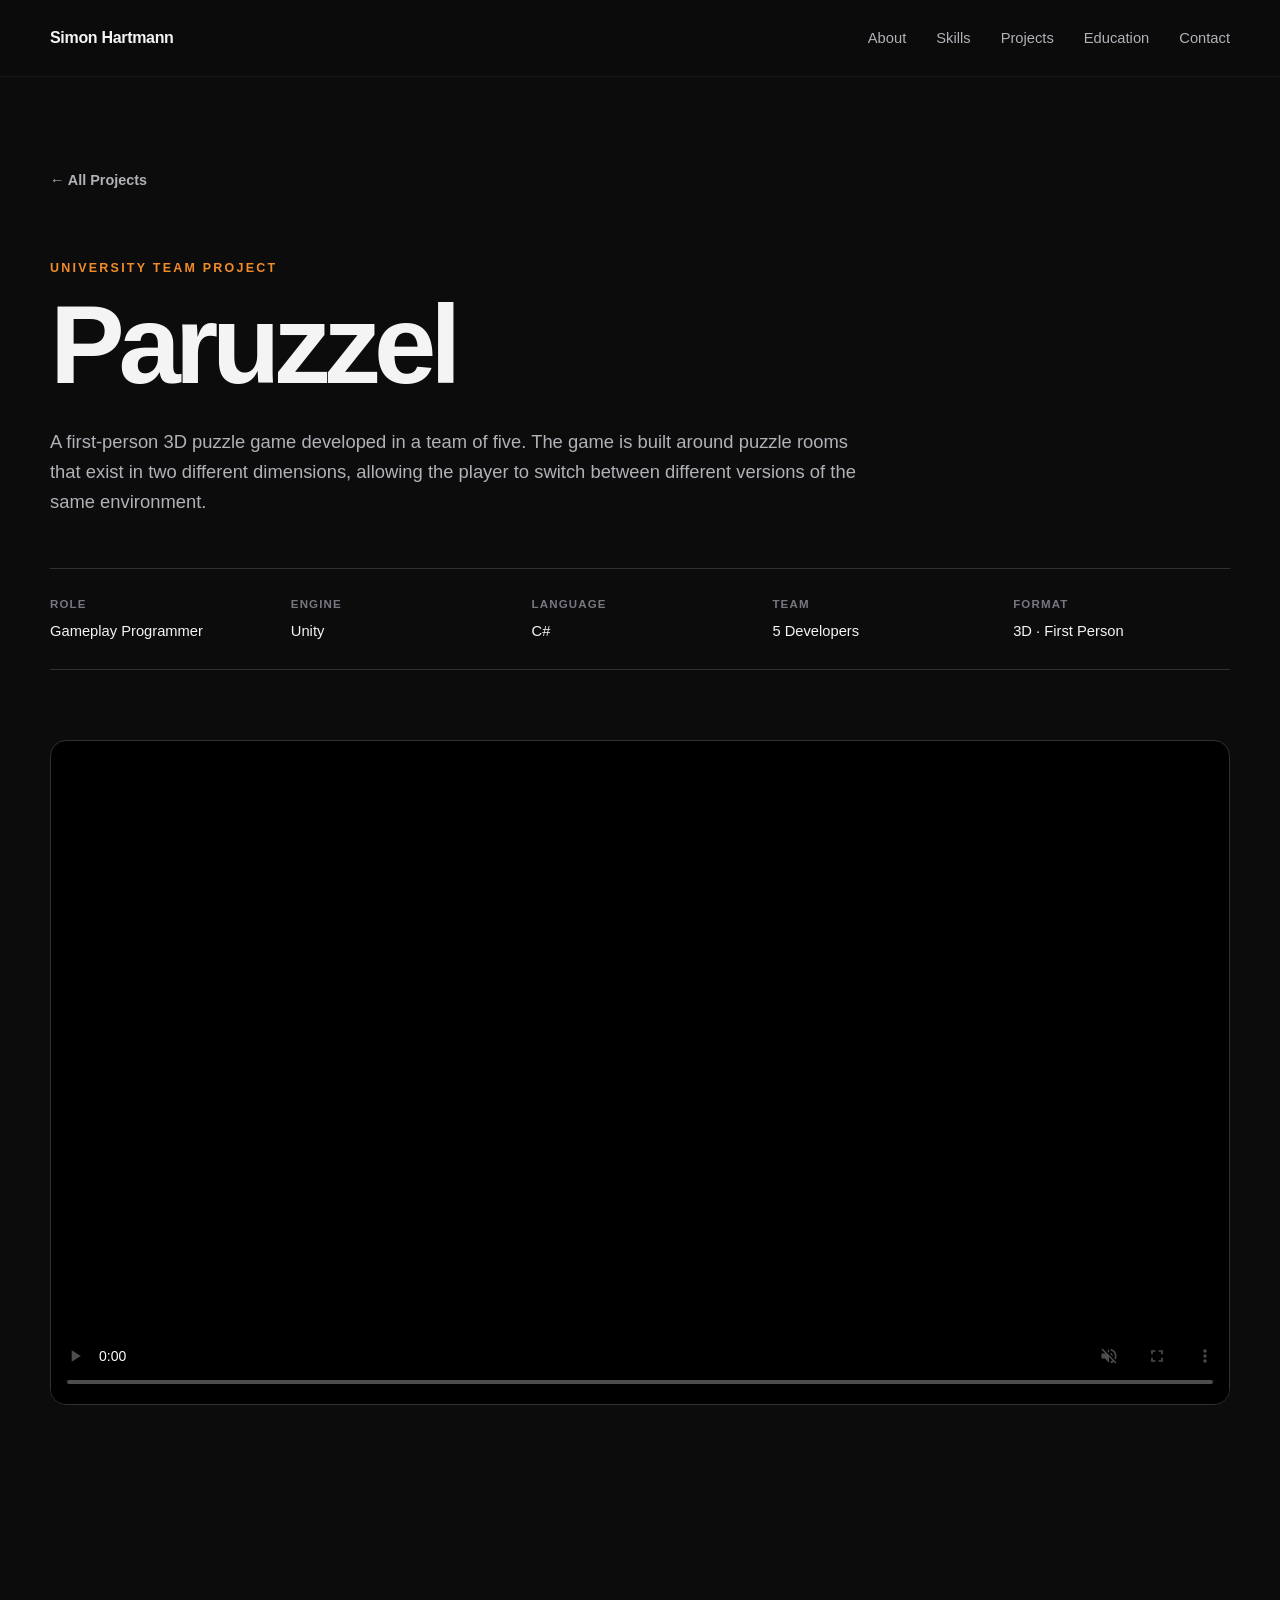
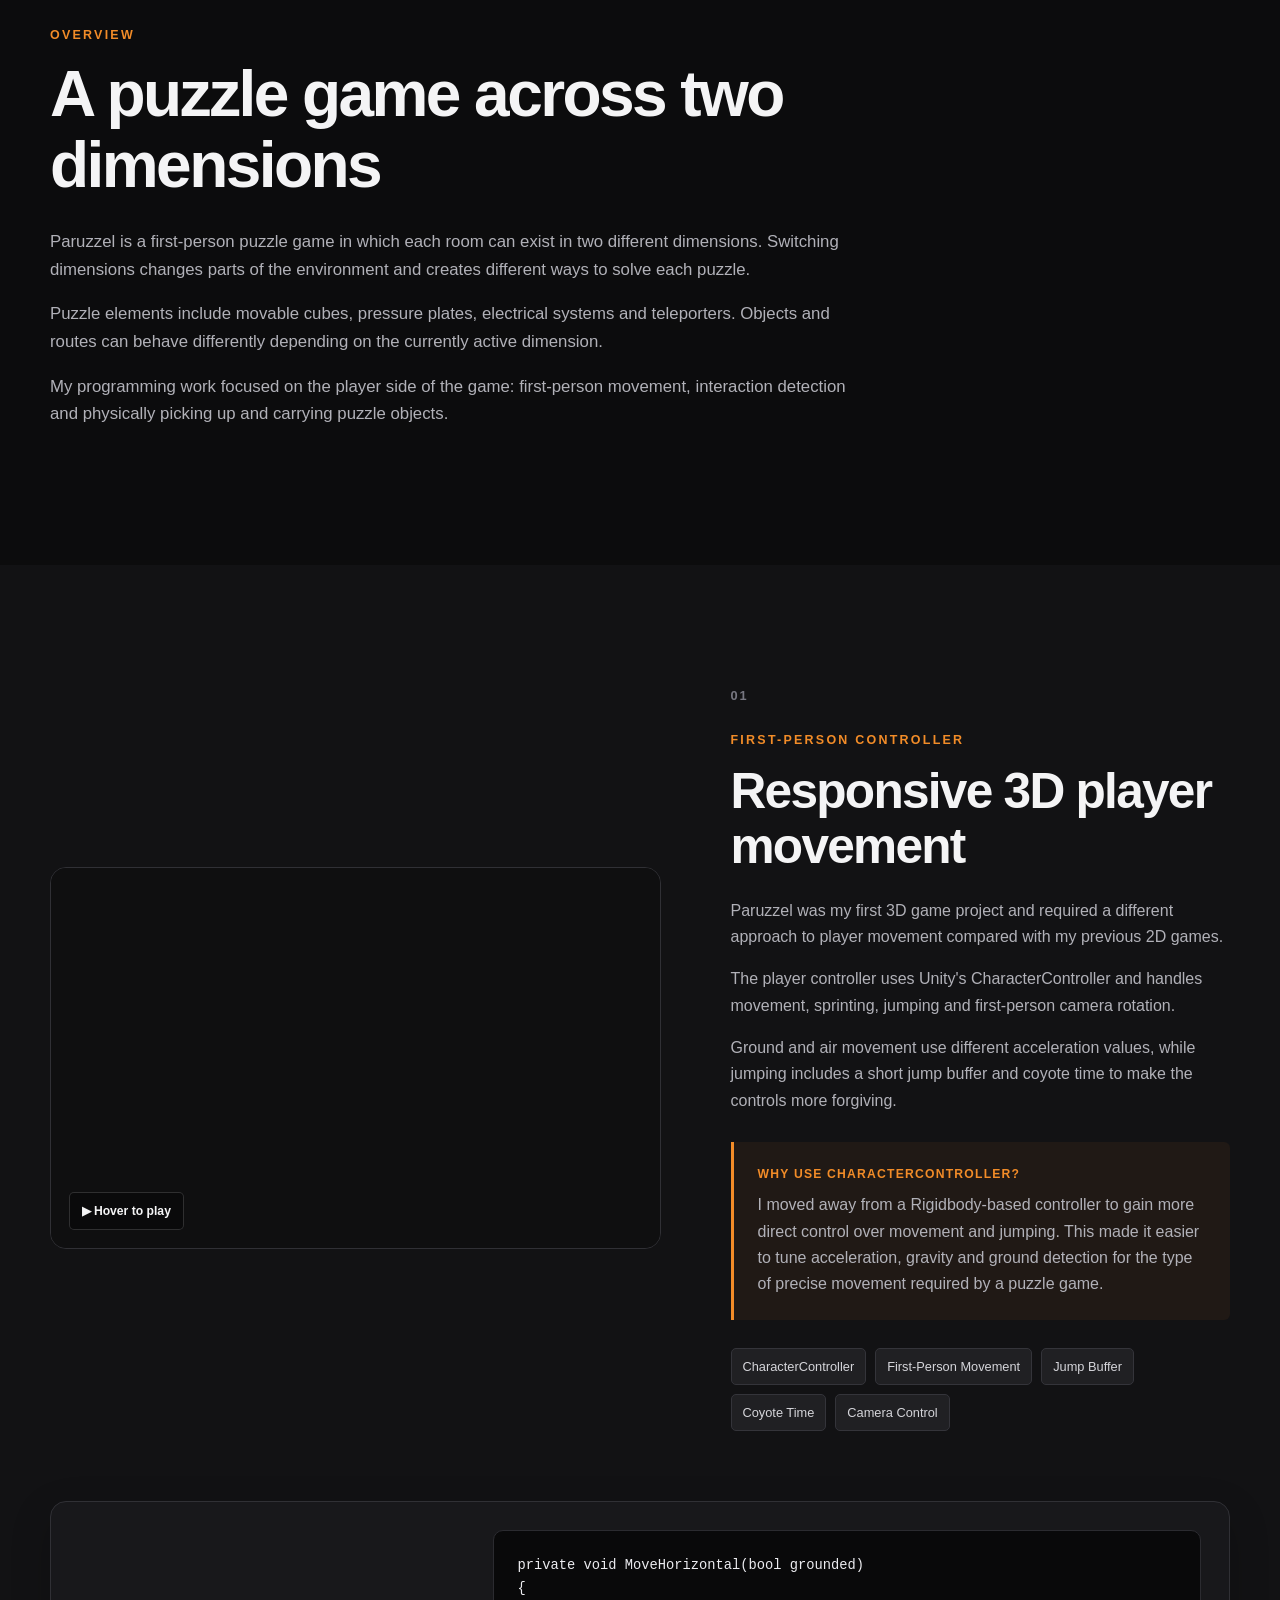
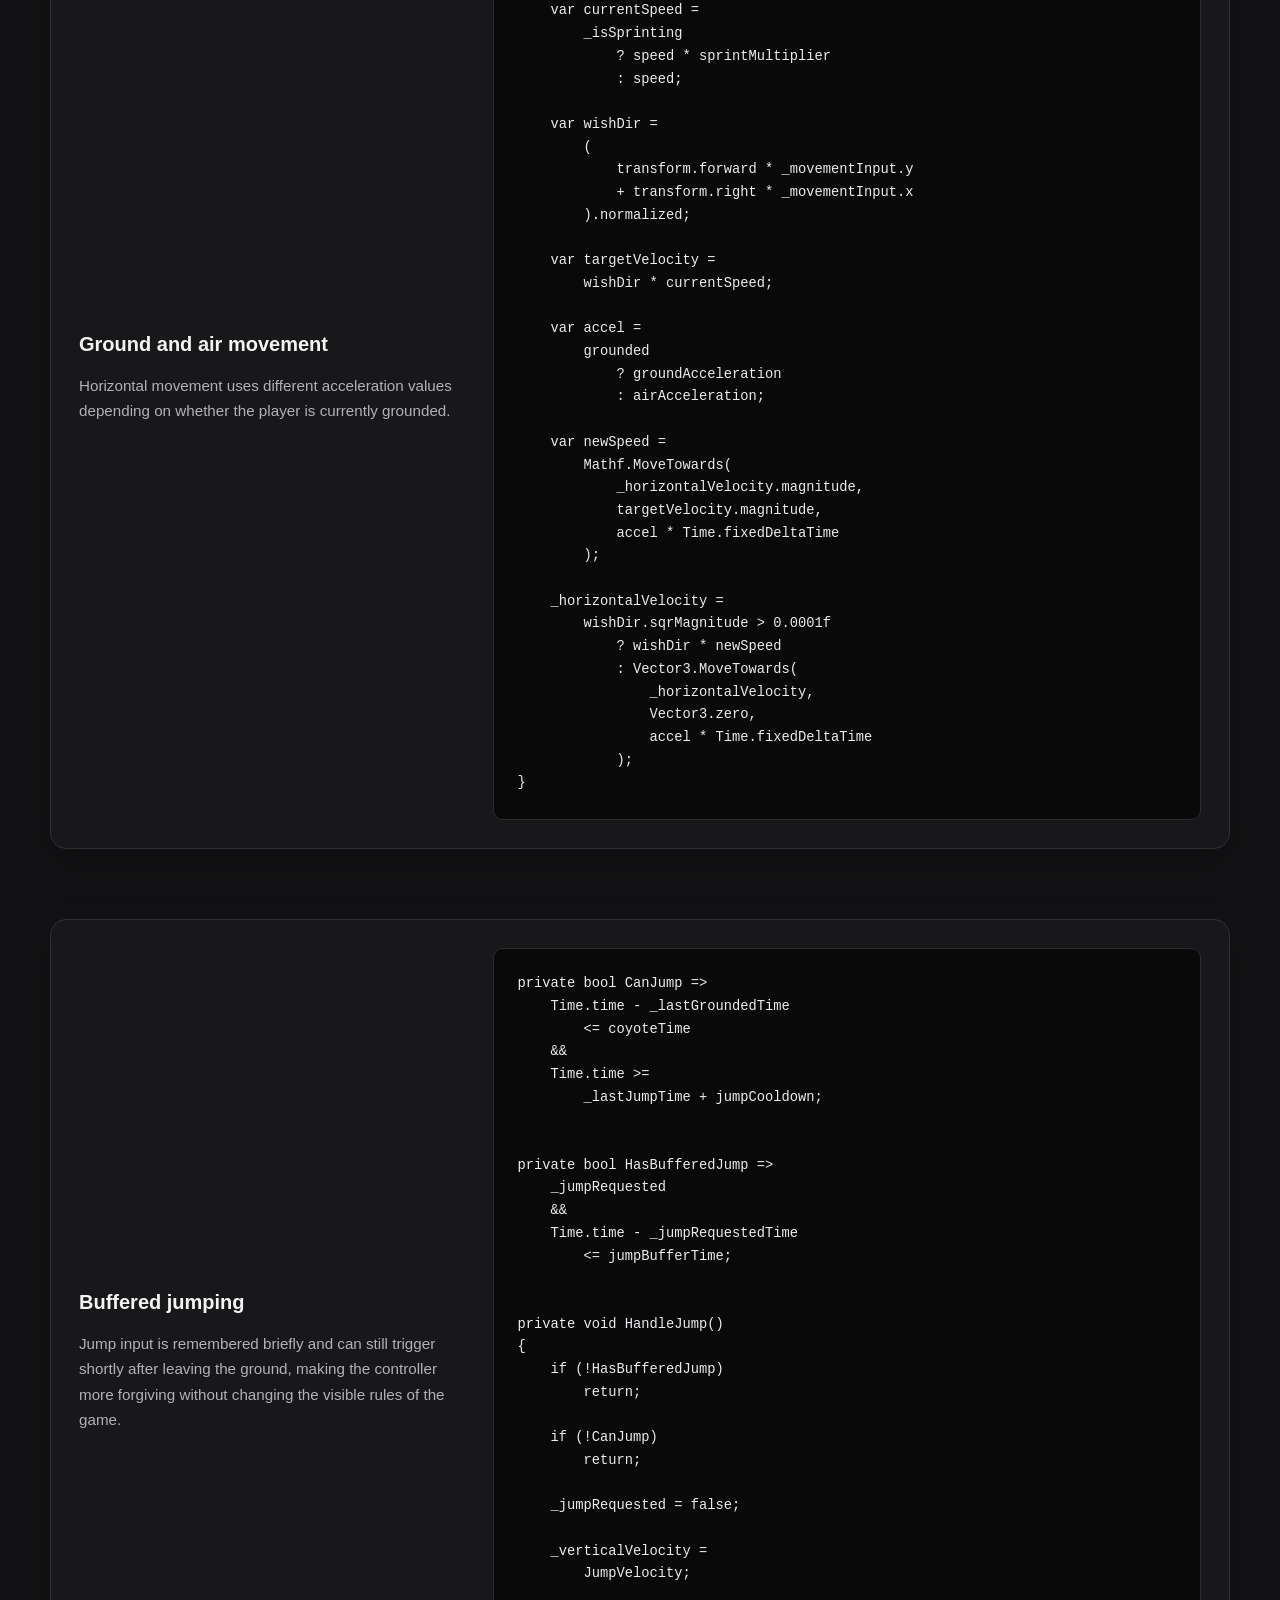
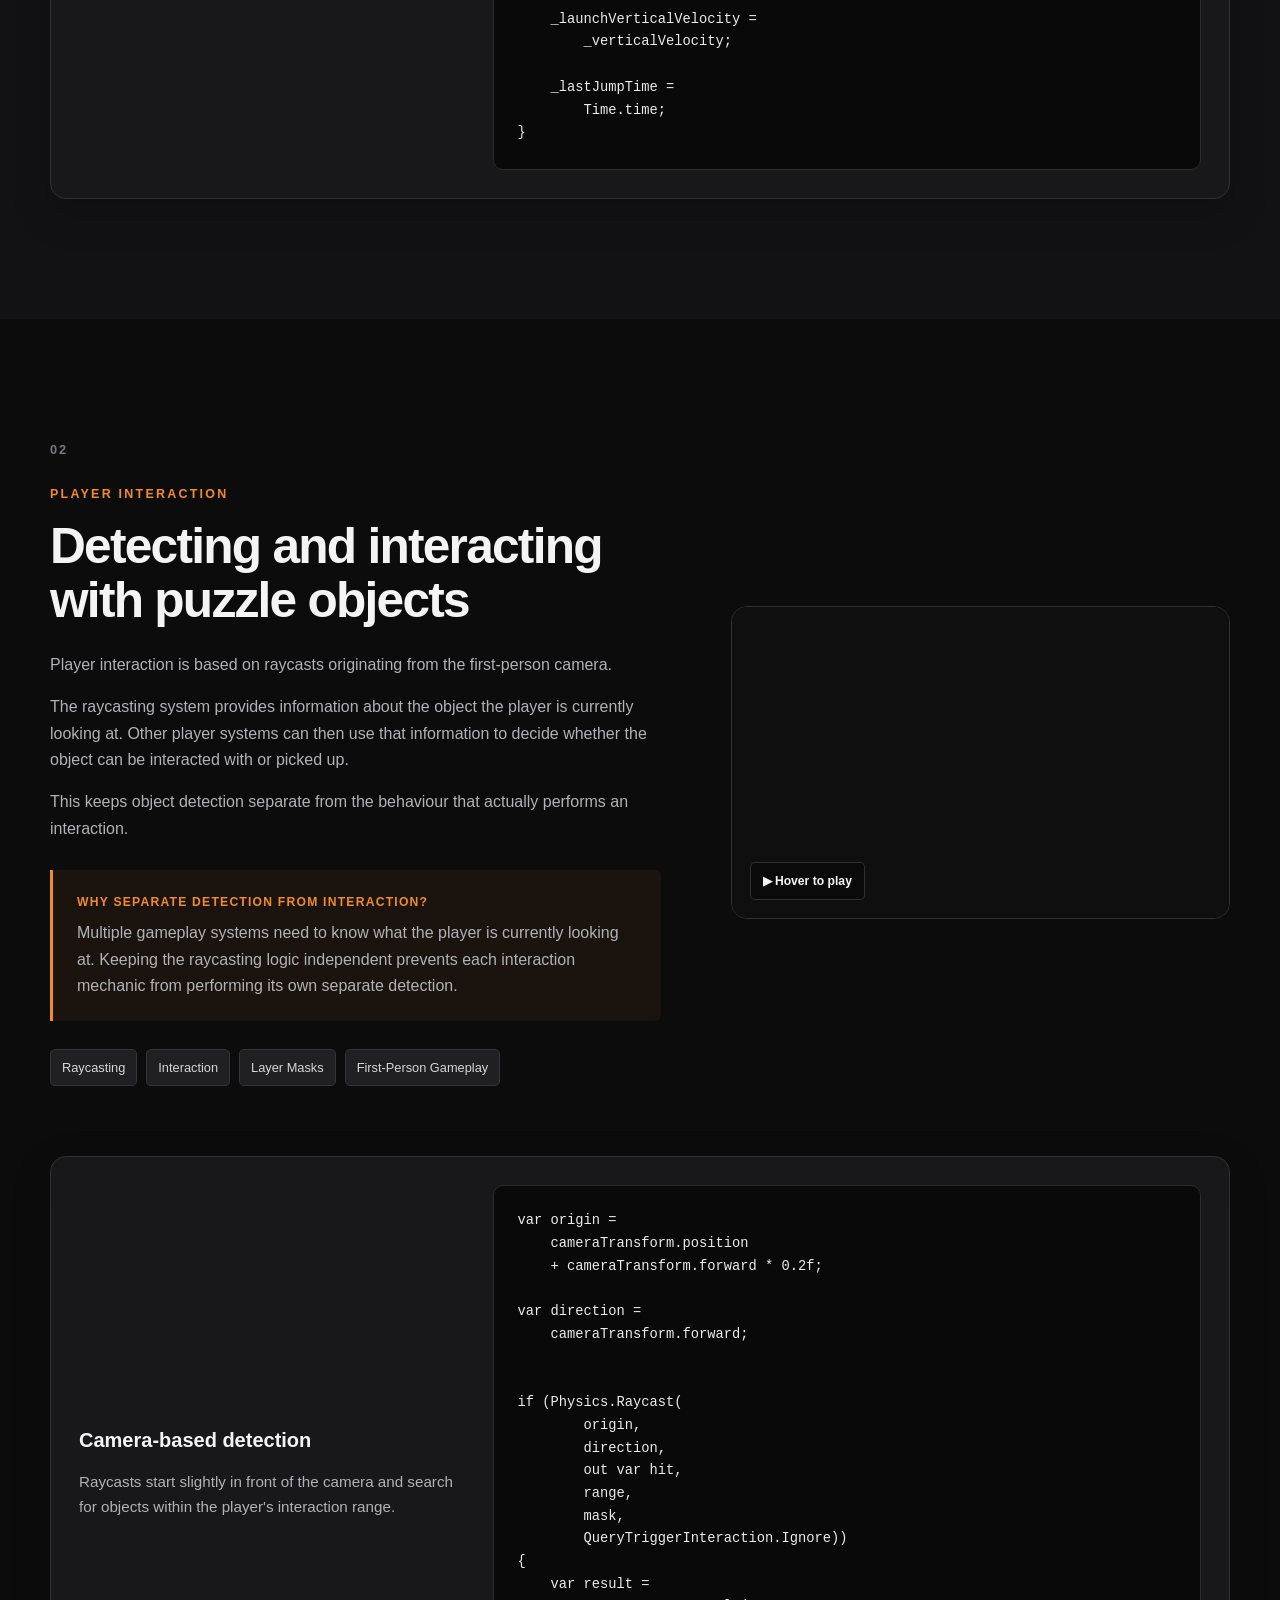
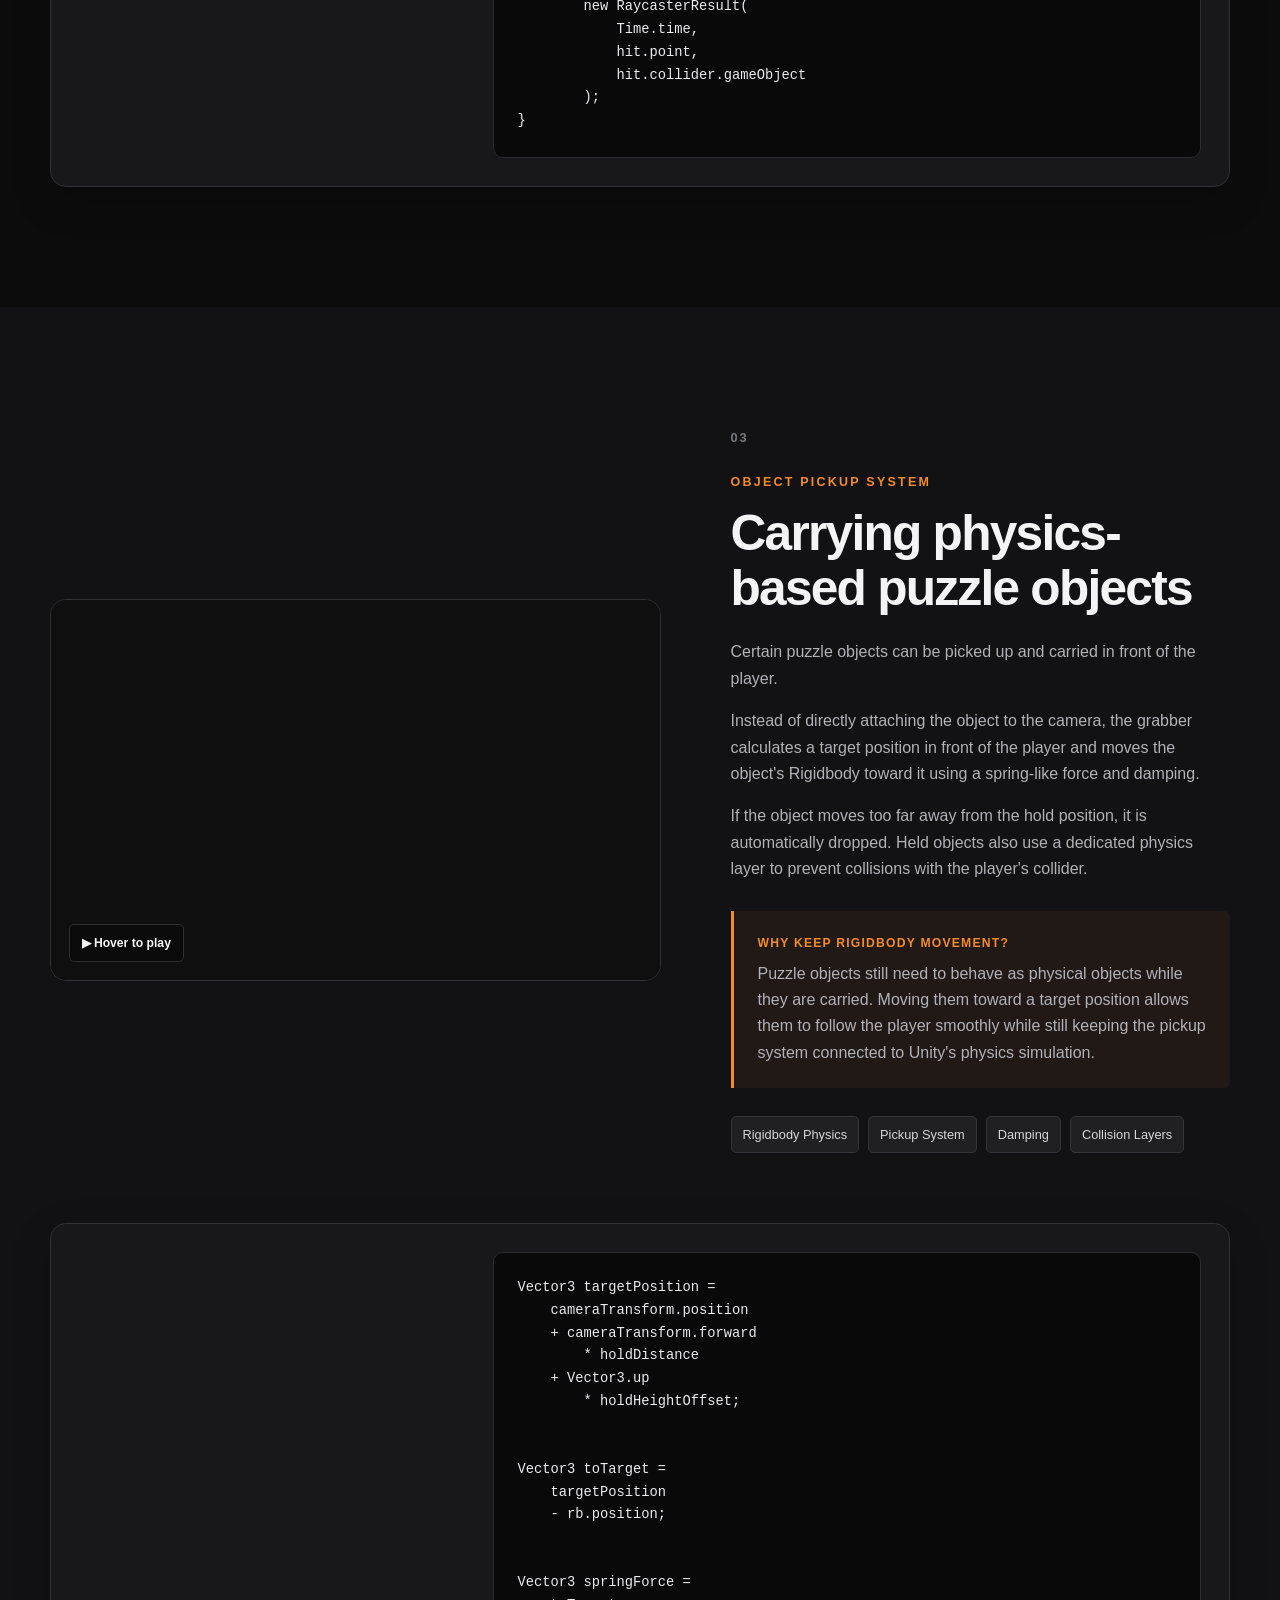
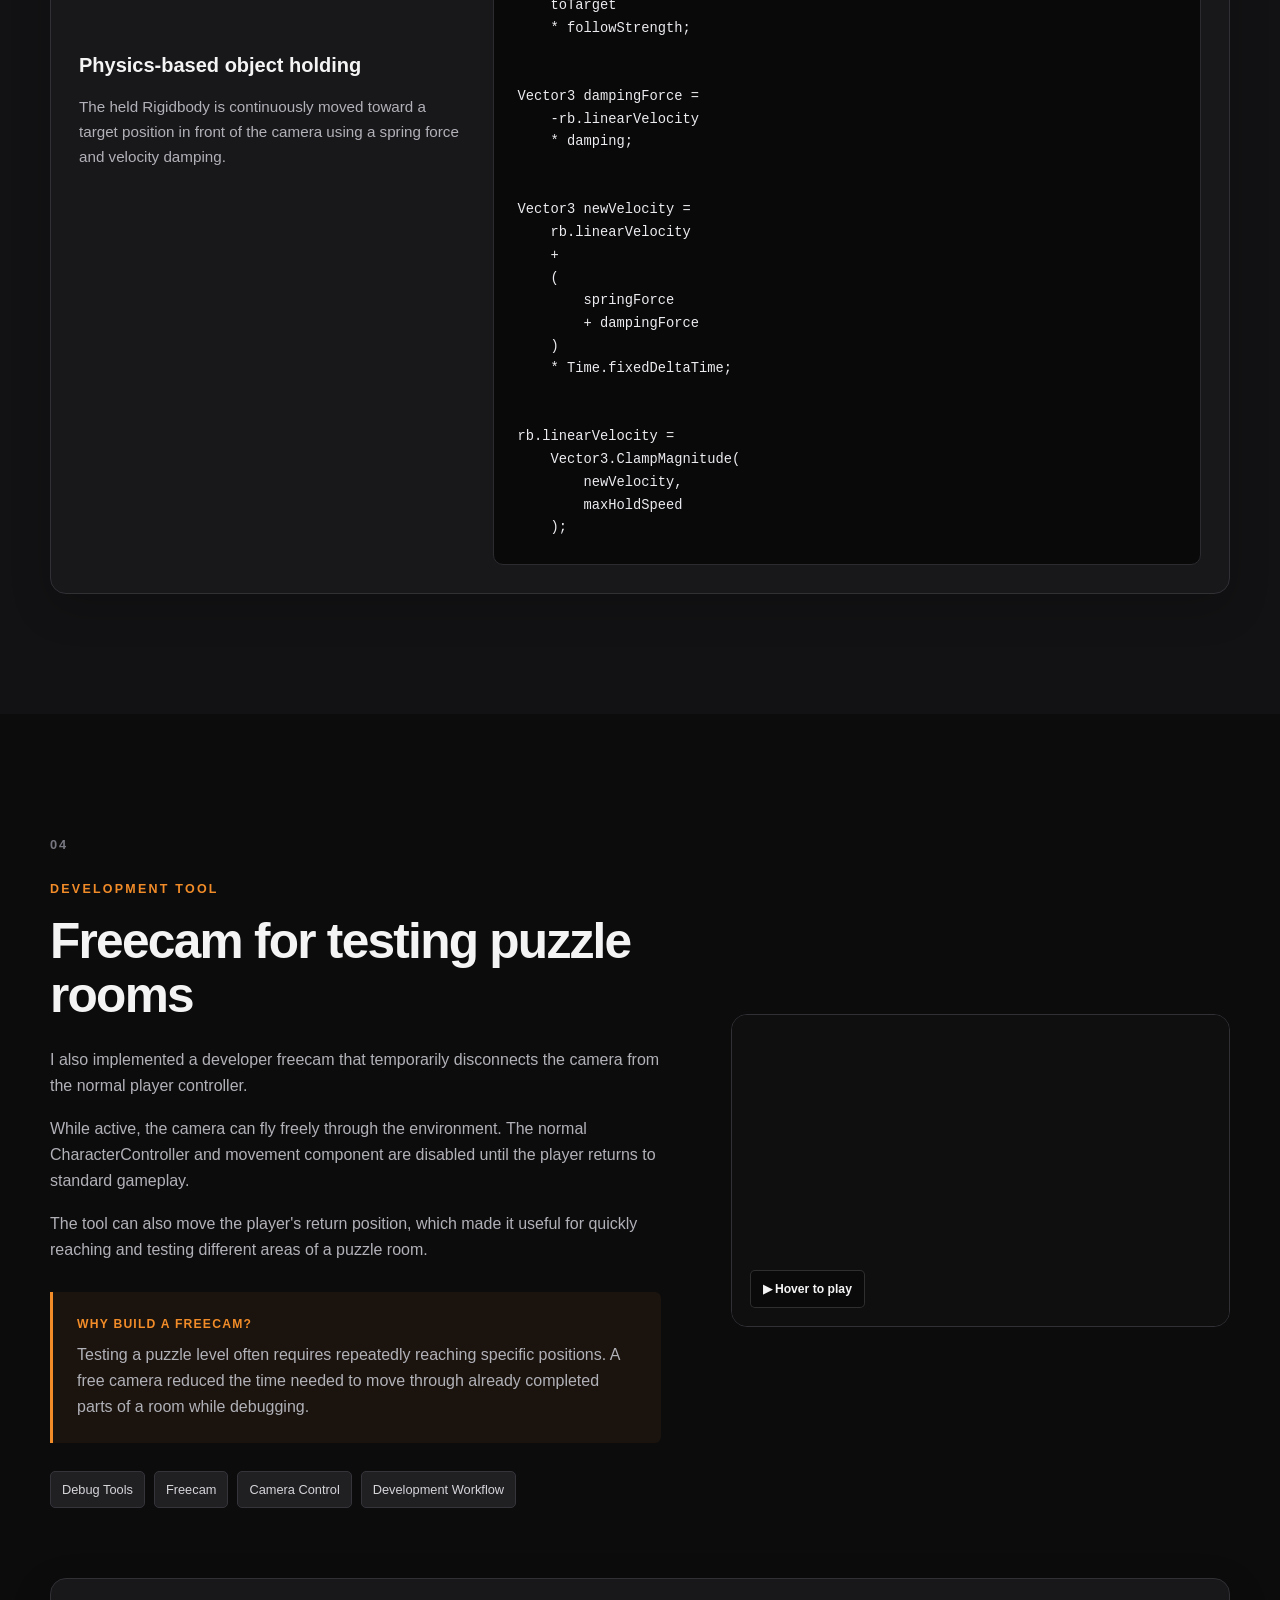
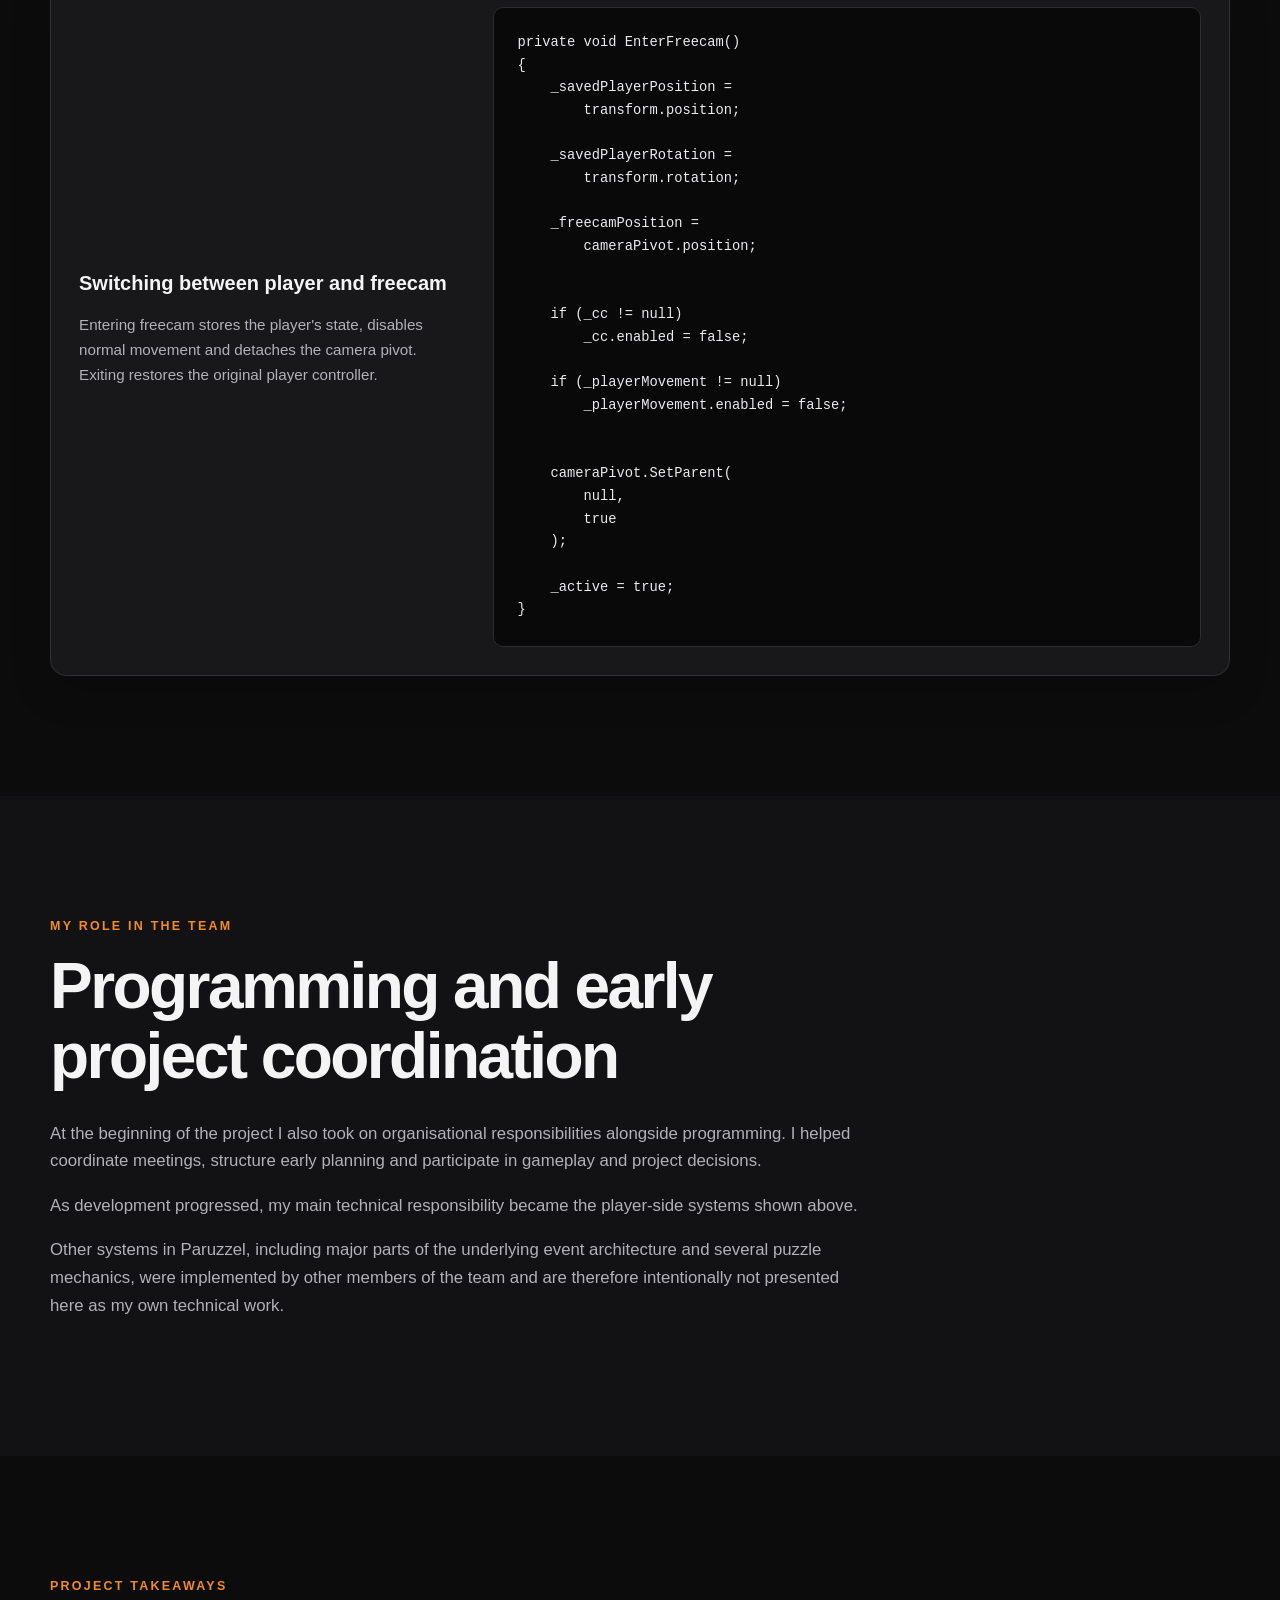
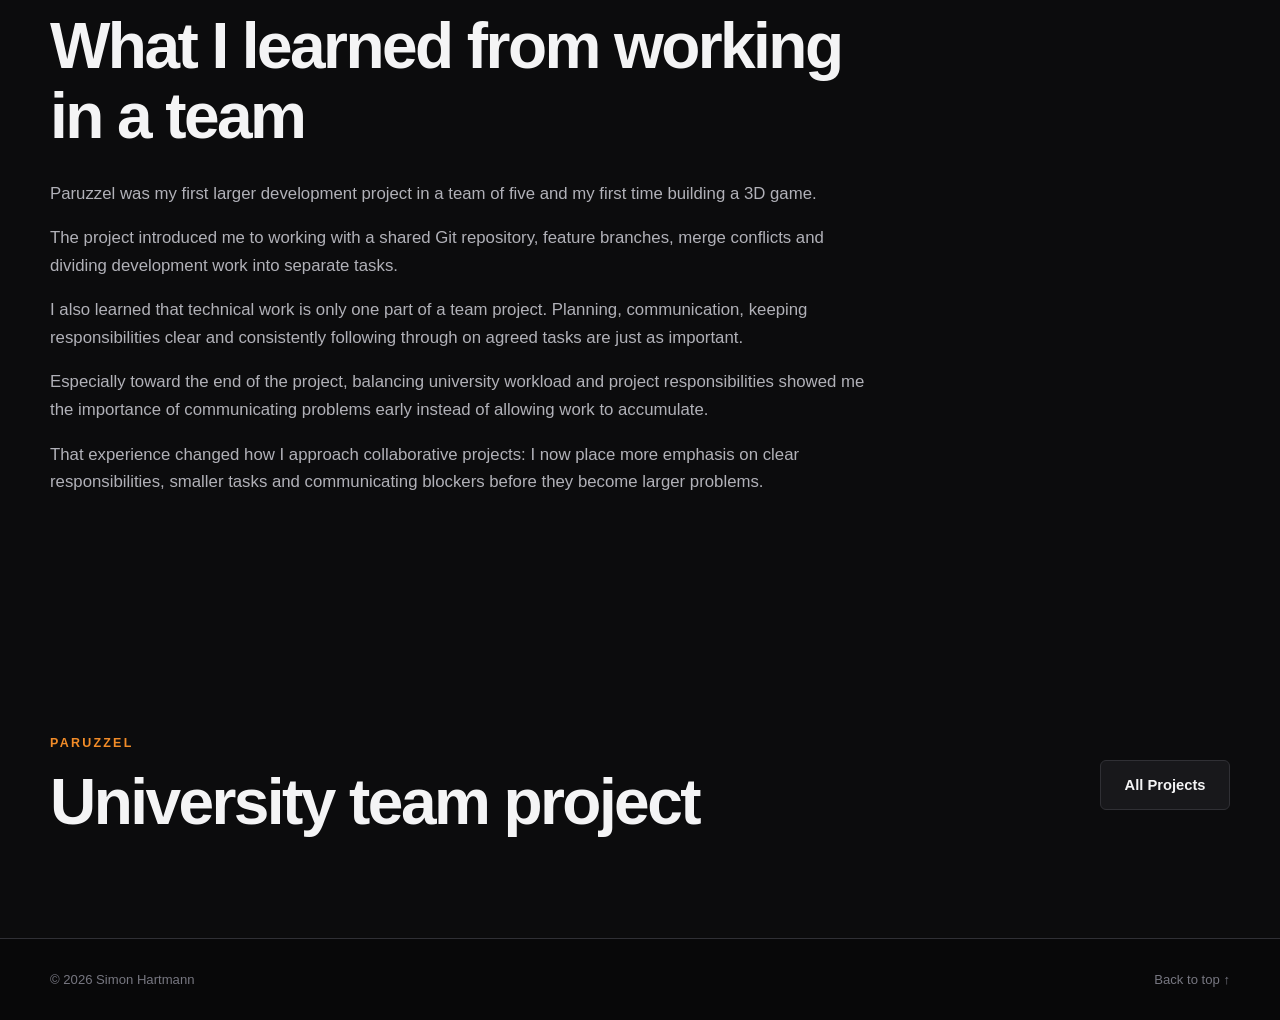
==== projects/paruzzel.html @ 3c59d24e "Paruzzel Page start without images" ====
<!DOCTYPE html>
<html lang="en">

<head>
    <meta charset="UTF-8">

    <meta
        name="viewport"
        content="width=device-width, initial-scale=1.0"
    >

    <title>Paruzzel | Simon Hartmann</title>

    <meta
        name="description"
        content="Technical breakdown of Paruzzel, a first-person 3D puzzle game developed as a university team project in Unity."
    >

    <link
        rel="stylesheet"
        href="../css/style.css"
    >
</head>


<body>


    <!-- ========================================
         NAVIGATION
    ========================================= -->

    <header class="site-header">

        <div class="container nav-container">

            <a
                class="logo"
                href="../index.html"
            >
                Simon Hartmann
            </a>


            <nav class="main-nav">

                <a href="../index.html#about">
                    About
                </a>

                <a href="../index.html#skills">
                    Skills
                </a>

                <a href="../index.html#projects">
                    Projects
                </a>

                <a href="../index.html#education">
                    Education
                </a>

                <a href="../index.html#contact">
                    Contact
                </a>

            </nav>

        </div>

    </header>



    <main>


        <!-- ========================================
             PROJECT HEADER
        ========================================= -->

        <section class="project-detail-hero">

            <div class="container">


                <a
                    class="back-link"
                    href="../index.html#projects"
                >
                    ← All Projects
                </a>


                <div class="project-detail-heading">


                    <p class="section-label">
                        UNIVERSITY TEAM PROJECT
                    </p>


                    <h1>
                        Paruzzel
                    </h1>


                    <p class="project-detail-intro">

                        A first-person 3D puzzle game developed in a team of five.
                        The game is built around puzzle rooms that exist in two
                        different dimensions, allowing the player to switch between
                        different versions of the same environment.

                    </p>


                </div>



                <div class="project-detail-meta">


                    <div>

                        <span class="info-label">
                            Role
                        </span>

                        <span class="info-value">
                            Gameplay Programmer
                        </span>

                    </div>


                    <div>

                        <span class="info-label">
                            Engine
                        </span>

                        <span class="info-value">
                            Unity
                        </span>

                    </div>


                    <div>

                        <span class="info-label">
                            Language
                        </span>

                        <span class="info-value">
                            C#
                        </span>

                    </div>


                    <div>

                        <span class="info-label">
                            Team
                        </span>

                        <span class="info-value">
                            5 Developers
                        </span>

                    </div>


                    <div>

                        <span class="info-label">
                            Format
                        </span>

                        <span class="info-value">
                            3D · First Person
                        </span>

                    </div>


                </div>


            </div>

        </section>



        <!-- ========================================
             TRAILER / GAMEPLAY VIDEO
        ========================================= -->

        <section class="project-video-section">

            <div class="container">

                <div class="project-video">

                    <video
                        controls
                        muted
                        playsinline
                        preload="metadata"
                        poster="../images/paruzzel/video-cover.png"
                    >

                        <source
                            src="../images/paruzzel/gameplay.mp4"
                            type="video/mp4"
                        >

                        Your browser does not support HTML video.

                    </video>

                </div>

            </div>

        </section>



        <!-- ========================================
             OVERVIEW
        ========================================= -->

        <section class="section">

            <div class="container">

                <div class="detail-section-heading">


                    <p class="section-label">
                        OVERVIEW
                    </p>


                    <h2>
                        A puzzle game across two dimensions
                    </h2>


                    <p>

                        Paruzzel is a first-person puzzle game in which each room
                        can exist in two different dimensions. Switching dimensions
                        changes parts of the environment and creates different ways
                        to solve each puzzle.

                    </p>


                    <p>

                        Puzzle elements include movable cubes, pressure plates,
                        electrical systems and teleporters. Objects and routes can
                        behave differently depending on the currently active
                        dimension.

                    </p>


                    <p>

                        My programming work focused on the player side of the game:
                        first-person movement, interaction detection and physically
                        picking up and carrying puzzle objects.

                    </p>


                </div>

            </div>

        </section>



        <!-- ========================================
             FEATURE 1
             PLAYER MOVEMENT
        ========================================= -->

        <section class="section section-dark">

            <div class="container">


                <article class="feature-block">


                    <div class="feature-media hover-video">

                        <video
                            class="feature-video"
                            muted
                            loop
                            playsinline
                            preload="auto"
                            aria-label="Paruzzel first person movement"
                        >

                            <source
                                src="../images/paruzzel/movement.mp4"
                                type="video/mp4"
                            >

                        </video>


                        <div class="video-hint">
                            ▶ Hover to play
                        </div>

                    </div>



                    <div class="feature-content">


                        <p class="feature-number">
                            01
                        </p>


                        <p class="section-label">
                            FIRST-PERSON CONTROLLER
                        </p>


                        <h2>
                            Responsive 3D player movement
                        </h2>


                        <p>

                            Paruzzel was my first 3D game project and required a
                            different approach to player movement compared with my
                            previous 2D games.

                        </p>


                        <p>

                            The player controller uses Unity's CharacterController
                            and handles movement, sprinting, jumping and first-person
                            camera rotation.

                        </p>


                        <p>

                            Ground and air movement use different acceleration
                            values, while jumping includes a short jump buffer and
                            coyote time to make the controls more forgiving.

                        </p>



                        <div class="decision-box">

                            <span class="decision-title">
                                Why use CharacterController?
                            </span>

                            <p>

                                I moved away from a Rigidbody-based controller to
                                gain more direct control over movement and jumping.
                                This made it easier to tune acceleration, gravity
                                and ground detection for the type of precise movement
                                required by a puzzle game.

                            </p>

                        </div>



                        <div class="tag-list">

                            <span class="tag">
                                CharacterController
                            </span>

                            <span class="tag">
                                First-Person Movement
                            </span>

                            <span class="tag">
                                Jump Buffer
                            </span>

                            <span class="tag">
                                Coyote Time
                            </span>

                            <span class="tag">
                                Camera Control
                            </span>

                        </div>


                    </div>


                </article>



                <!-- ========================================
                     MOVEMENT CODE
                ========================================= -->

                <div class="code-showcase">


                    <div class="code-description">

                        <h3>
                            Ground and air movement
                        </h3>


                        <p>

                            Horizontal movement uses different acceleration values
                            depending on whether the player is currently grounded.

                        </p>

                    </div>


                    <pre><code>private void MoveHorizontal(bool grounded)
{
    var currentSpeed =
        _isSprinting
            ? speed * sprintMultiplier
            : speed;

    var wishDir =
        (
            transform.forward * _movementInput.y
            + transform.right * _movementInput.x
        ).normalized;

    var targetVelocity =
        wishDir * currentSpeed;

    var accel =
        grounded
            ? groundAcceleration
            : airAcceleration;

    var newSpeed =
        Mathf.MoveTowards(
            _horizontalVelocity.magnitude,
            targetVelocity.magnitude,
            accel * Time.fixedDeltaTime
        );

    _horizontalVelocity =
        wishDir.sqrMagnitude > 0.0001f
            ? wishDir * newSpeed
            : Vector3.MoveTowards(
                _horizontalVelocity,
                Vector3.zero,
                accel * Time.fixedDeltaTime
            );
}</code></pre>


                </div>



                <div class="code-showcase">


                    <div class="code-description">

                        <h3>
                            Buffered jumping
                        </h3>


                        <p>

                            Jump input is remembered briefly and can still trigger
                            shortly after leaving the ground, making the controller
                            more forgiving without changing the visible rules of
                            the game.

                        </p>

                    </div>


                    <pre><code>private bool CanJump =>
    Time.time - _lastGroundedTime
        <= coyoteTime
    &&
    Time.time >=
        _lastJumpTime + jumpCooldown;


private bool HasBufferedJump =>
    _jumpRequested
    &&
    Time.time - _jumpRequestedTime
        <= jumpBufferTime;


private void HandleJump()
{
    if (!HasBufferedJump)
        return;

    if (!CanJump)
        return;

    _jumpRequested = false;

    _verticalVelocity =
        JumpVelocity;

    _launchVerticalVelocity =
        _verticalVelocity;

    _lastJumpTime =
        Time.time;
}</code></pre>


                </div>


            </div>

        </section>



        <!-- ========================================
             FEATURE 2
             INTERACTION SYSTEM
        ========================================= -->

        <section class="section">

            <div class="container">


                <article class="feature-block feature-reverse">


                    <div class="feature-media hover-video">

                        <video
                            class="feature-video"
                            muted
                            loop
                            playsinline
                            preload="auto"
                            aria-label="Paruzzel object interaction system"
                        >

                            <source
                                src="../images/paruzzel/interaction.mp4"
                                type="video/mp4"
                            >

                        </video>


                        <div class="video-hint">
                            ▶ Hover to play
                        </div>

                    </div>



                    <div class="feature-content">


                        <p class="feature-number">
                            02
                        </p>


                        <p class="section-label">
                            PLAYER INTERACTION
                        </p>


                        <h2>
                            Detecting and interacting with puzzle objects
                        </h2>


                        <p>

                            Player interaction is based on raycasts originating
                            from the first-person camera.

                        </p>


                        <p>

                            The raycasting system provides information about the
                            object the player is currently looking at. Other player
                            systems can then use that information to decide whether
                            the object can be interacted with or picked up.

                        </p>


                        <p>

                            This keeps object detection separate from the behaviour
                            that actually performs an interaction.

                        </p>



                        <div class="decision-box">

                            <span class="decision-title">
                                Why separate detection from interaction?
                            </span>

                            <p>

                                Multiple gameplay systems need to know what the player
                                is currently looking at. Keeping the raycasting logic
                                independent prevents each interaction mechanic from
                                performing its own separate detection.

                            </p>

                        </div>



                        <div class="tag-list">

                            <span class="tag">
                                Raycasting
                            </span>

                            <span class="tag">
                                Interaction
                            </span>

                            <span class="tag">
                                Layer Masks
                            </span>

                            <span class="tag">
                                First-Person Gameplay
                            </span>

                        </div>


                    </div>


                </article>



                <!-- ========================================
                     RAYCAST CODE
                ========================================= -->

                <div class="code-showcase">


                    <div class="code-description">

                        <h3>
                            Camera-based detection
                        </h3>


                        <p>

                            Raycasts start slightly in front of the camera and
                            search for objects within the player's interaction range.

                        </p>

                    </div>


                    <pre><code>var origin =
    cameraTransform.position
    + cameraTransform.forward * 0.2f;

var direction =
    cameraTransform.forward;


if (Physics.Raycast(
        origin,
        direction,
        out var hit,
        range,
        mask,
        QueryTriggerInteraction.Ignore))
{
    var result =
        new RaycasterResult(
            Time.time,
            hit.point,
            hit.collider.gameObject
        );
}</code></pre>


                </div>


            </div>

        </section>



        <!-- ========================================
             FEATURE 3
             PICKUP SYSTEM
        ========================================= -->

        <section class="section section-dark">

            <div class="container">


                <article class="feature-block">


                    <div class="feature-media hover-video">

                        <video
                            class="feature-video"
                            muted
                            loop
                            playsinline
                            preload="auto"
                            aria-label="Paruzzel cube pickup system"
                        >

                            <source
                                src="../images/paruzzel/pickup.mp4"
                                type="video/mp4"
                            >

                        </video>


                        <div class="video-hint">
                            ▶ Hover to play
                        </div>

                    </div>



                    <div class="feature-content">


                        <p class="feature-number">
                            03
                        </p>


                        <p class="section-label">
                            OBJECT PICKUP SYSTEM
                        </p>


                        <h2>
                            Carrying physics-based puzzle objects
                        </h2>


                        <p>

                            Certain puzzle objects can be picked up and carried
                            in front of the player.

                        </p>


                        <p>

                            Instead of directly attaching the object to the camera,
                            the grabber calculates a target position in front of the
                            player and moves the object's Rigidbody toward it using
                            a spring-like force and damping.

                        </p>


                        <p>

                            If the object moves too far away from the hold position,
                            it is automatically dropped. Held objects also use a
                            dedicated physics layer to prevent collisions with the
                            player's collider.

                        </p>



                        <div class="decision-box">

                            <span class="decision-title">
                                Why keep Rigidbody movement?
                            </span>

                            <p>

                                Puzzle objects still need to behave as physical
                                objects while they are carried. Moving them toward
                                a target position allows them to follow the player
                                smoothly while still keeping the pickup system
                                connected to Unity's physics simulation.

                            </p>

                        </div>



                        <div class="tag-list">

                            <span class="tag">
                                Rigidbody Physics
                            </span>

                            <span class="tag">
                                Pickup System
                            </span>

                            <span class="tag">
                                Damping
                            </span>

                            <span class="tag">
                                Collision Layers
                            </span>

                        </div>


                    </div>


                </article>



                <!-- ========================================
                     PICKUP CODE
                ========================================= -->

                <div class="code-showcase">


                    <div class="code-description">

                        <h3>
                            Physics-based object holding
                        </h3>


                        <p>

                            The held Rigidbody is continuously moved toward a
                            target position in front of the camera using a spring
                            force and velocity damping.

                        </p>

                    </div>


                    <pre><code>Vector3 targetPosition =
    cameraTransform.position
    + cameraTransform.forward
        * holdDistance
    + Vector3.up
        * holdHeightOffset;


Vector3 toTarget =
    targetPosition
    - rb.position;


Vector3 springForce =
    toTarget
    * followStrength;


Vector3 dampingForce =
    -rb.linearVelocity
    * damping;


Vector3 newVelocity =
    rb.linearVelocity
    +
    (
        springForce
        + dampingForce
    )
    * Time.fixedDeltaTime;


rb.linearVelocity =
    Vector3.ClampMagnitude(
        newVelocity,
        maxHoldSpeed
    );</code></pre>


                </div>


            </div>

        </section>



        <!-- ========================================
             FEATURE 4
             DEVELOPMENT TOOL
        ========================================= -->

        <section class="section">

            <div class="container">


                <article class="feature-block feature-reverse">


                    <div class="feature-media hover-video">

                        <video
                            class="feature-video"
                            muted
                            loop
                            playsinline
                            preload="auto"
                            aria-label="Paruzzel developer free camera"
                        >

                            <source
                                src="../images/paruzzel/freecam.mp4"
                                type="video/mp4"
                            >

                        </video>


                        <div class="video-hint">
                            ▶ Hover to play
                        </div>

                    </div>



                    <div class="feature-content">


                        <p class="feature-number">
                            04
                        </p>


                        <p class="section-label">
                            DEVELOPMENT TOOL
                        </p>


                        <h2>
                            Freecam for testing puzzle rooms
                        </h2>


                        <p>

                            I also implemented a developer freecam that temporarily
                            disconnects the camera from the normal player controller.

                        </p>


                        <p>

                            While active, the camera can fly freely through the
                            environment. The normal CharacterController and movement
                            component are disabled until the player returns to
                            standard gameplay.

                        </p>


                        <p>

                            The tool can also move the player's return position,
                            which made it useful for quickly reaching and testing
                            different areas of a puzzle room.

                        </p>



                        <div class="decision-box">

                            <span class="decision-title">
                                Why build a freecam?
                            </span>

                            <p>

                                Testing a puzzle level often requires repeatedly
                                reaching specific positions. A free camera reduced
                                the time needed to move through already completed
                                parts of a room while debugging.

                            </p>

                        </div>



                        <div class="tag-list">

                            <span class="tag">
                                Debug Tools
                            </span>

                            <span class="tag">
                                Freecam
                            </span>

                            <span class="tag">
                                Camera Control
                            </span>

                            <span class="tag">
                                Development Workflow
                            </span>

                        </div>


                    </div>


                </article>



                <!-- ========================================
                     FREECAM CODE
                ========================================= -->

                <div class="code-showcase">


                    <div class="code-description">

                        <h3>
                            Switching between player and freecam
                        </h3>


                        <p>

                            Entering freecam stores the player's state, disables
                            normal movement and detaches the camera pivot. Exiting
                            restores the original player controller.

                        </p>

                    </div>


                    <pre><code>private void EnterFreecam()
{
    _savedPlayerPosition =
        transform.position;

    _savedPlayerRotation =
        transform.rotation;

    _freecamPosition =
        cameraPivot.position;


    if (_cc != null)
        _cc.enabled = false;

    if (_playerMovement != null)
        _playerMovement.enabled = false;


    cameraPivot.SetParent(
        null,
        true
    );

    _active = true;
}</code></pre>


                </div>


            </div>

        </section>



        <!-- ========================================
             TEAM ROLE
        ========================================= -->

        <section class="section section-dark">

            <div class="container">

                <div class="detail-section-heading">


                    <p class="section-label">
                        MY ROLE IN THE TEAM
                    </p>


                    <h2>
                        Programming and early project coordination
                    </h2>


                    <p>

                        At the beginning of the project I also took on organisational
                        responsibilities alongside programming. I helped coordinate
                        meetings, structure early planning and participate in gameplay
                        and project decisions.

                    </p>


                    <p>

                        As development progressed, my main technical responsibility
                        became the player-side systems shown above.

                    </p>


                    <p>

                        Other systems in Paruzzel, including major parts of the
                        underlying event architecture and several puzzle mechanics,
                        were implemented by other members of the team and are therefore
                        intentionally not presented here as my own technical work.

                    </p>


                </div>

            </div>

        </section>



        <!-- ========================================
             WHAT I LEARNED
        ========================================= -->

        <section class="section">

            <div class="container">

                <div class="learning-section">


                    <p class="section-label">
                        PROJECT TAKEAWAYS
                    </p>


                    <h2>
                        What I learned from working in a team
                    </h2>


                    <p>

                        Paruzzel was my first larger development project in a team
                        of five and my first time building a 3D game.

                    </p>


                    <p>

                        The project introduced me to working with a shared Git
                        repository, feature branches, merge conflicts and dividing
                        development work into separate tasks.

                    </p>


                    <p>

                        I also learned that technical work is only one part of a
                        team project. Planning, communication, keeping responsibilities
                        clear and consistently following through on agreed tasks are
                        just as important.

                    </p>


                    <p>

                        Especially toward the end of the project, balancing university
                        workload and project responsibilities showed me the importance
                        of communicating problems early instead of allowing work to
                        accumulate.

                    </p>


                    <p>

                        That experience changed how I approach collaborative projects:
                        I now place more emphasis on clear responsibilities, smaller
                        tasks and communicating blockers before they become larger
                        problems.

                    </p>


                </div>

            </div>

        </section>



        <!-- ========================================
             END LINKS
        ========================================= -->

        <section class="project-end-section">

            <div class="container project-end-content">


                <div>

                    <p class="section-label">
                        PARUZZEL
                    </p>


                    <h2>
                        University team project
                    </h2>

                </div>



                <div class="project-end-links">

                    <a
                        class="button button-secondary"
                        href="../index.html#projects"
                    >
                        All Projects
                    </a>

                </div>


            </div>

        </section>


    </main>



    <!-- ========================================
         FOOTER
    ========================================= -->

    <footer class="site-footer">

        <div class="container footer-content">

            <p>
                © 2026 Simon Hartmann
            </p>


            <a href="#">
                Back to top ↑
            </a>

        </div>

    </footer>



    <!-- ========================================
         FEATURE VIDEO HOVER
    ========================================= -->

    <script>

        const hoverVideos =
            document.querySelectorAll(".hover-video");


        hoverVideos.forEach(container => {

            const video =
                container.querySelector(".feature-video");

            const hint =
                container.querySelector(".video-hint");


            /*
             * Render first video frame so no
             * separate preview image is required.
             */
            video.addEventListener(
                "loadedmetadata",
                () => {

                    video.currentTime = 0.01;

                }
            );


            container.addEventListener(
                "mouseenter",
                () => {

                    video.play();

                    if (hint) {
                        hint.classList.add("hidden");
                    }

                }
            );


            container.addEventListener(
                "mouseleave",
                () => {

                    video.pause();

                    video.currentTime = 0.01;

                    if (hint) {
                        hint.classList.remove("hidden");
                    }

                }
            );

        });

    </script>


</body>

</html>
---- css/style.css ----
/* =========================================
   VARIABLES
========================================= */

:root {

    --background: #0c0c0d;
    --background-secondary: #121214;

    --surface: #18181b;
    --surface-hover: #1f1f23;

    --border: #303035;

    --text: #f4f4f5;
    --text-secondary: #b1b1b8;
    --text-muted: #777781;

    --accent: #f28c28;
    --accent-hover: #ff9f3f;

    --max-width: 1180px;

    --radius-small: 6px;
    --radius-medium: 10px;
    --radius-large: 16px;

}


/* =========================================
   RESET
========================================= */

* {
    box-sizing: border-box;
}


html {
    scroll-behavior: smooth;
}


body {

    margin: 0;

    font-family:
        Inter,
        -apple-system,
        BlinkMacSystemFont,
        "Segoe UI",
        sans-serif;

    background: var(--background);
    color: var(--text);

    line-height: 1.65;

    -webkit-font-smoothing: antialiased;

}


img {
    display: block;
    width: 100%;
}


a {
    color: inherit;
    text-decoration: none;
}


button,
input {
    font: inherit;
}



/* =========================================
   GENERAL
========================================= */

.container {

    width: min(
        var(--max-width),
        calc(100% - 48px)
    );

    margin: 0 auto;

}


.section {
    padding: 120px 0;
}


.section-dark {
    background: var(--background-secondary);
}


.section-heading {

    margin-bottom: 60px;

    max-width: 760px;

}


.section-heading h2 {

    margin: 0 0 16px;

    font-size: clamp(2.2rem, 5vw, 3.7rem);

    line-height: 1.1;

    letter-spacing: -0.03em;

}


.section-description {

    margin: 0;

    color: var(--text-secondary);

    font-size: 1.05rem;

}


.section-label {

    margin: 0 0 14px;

    color: var(--accent);

    font-size: 0.78rem;
    font-weight: 700;

    letter-spacing: 0.18em;

    text-transform: uppercase;

}



/* =========================================
   HEADER
========================================= */

.site-header {

    position: sticky;

    top: 0;

    z-index: 1000;

    background: rgba(12, 12, 13, 0.9);

    backdrop-filter: blur(14px);
    -webkit-backdrop-filter: blur(14px);

    border-bottom:
        1px solid
        rgba(255, 255, 255, 0.06);

}


.nav-container {

    min-height: 76px;

    display: flex;

    align-items: center;

    justify-content: space-between;

    gap: 30px;

}


.logo {

    font-size: 1rem;

    font-weight: 700;

    letter-spacing: -0.02em;

}


.main-nav {

    display: flex;

    align-items: center;

    gap: 30px;

}


.main-nav a {

    position: relative;

    color: var(--text-secondary);

    font-size: 0.92rem;

    font-weight: 500;

    transition:
        color 0.2s ease;

}


.main-nav a:hover {
    color: var(--text);
}


.main-nav a::after {

    content: "";

    position: absolute;

    left: 0;

    bottom: -7px;

    width: 100%;

    height: 2px;

    background: var(--accent);

    transform: scaleX(0);

    transform-origin: right;

    transition:
        transform 0.2s ease;

}


.main-nav a:hover::after {

    transform: scaleX(1);

    transform-origin: left;

}



/* =========================================
   HERO
========================================= */

.hero {

    min-height:
        calc(100vh - 76px);

    display: flex;

    align-items: center;

    padding: 120px 0;

}


.hero-content {

    max-width: 900px;

    margin-left: auto;

    margin-right: auto;

    text-align: center;

}


.hero h1 {

    margin: 0;

    font-size:
        clamp(4rem, 10vw, 7.5rem);

    line-height: 0.95;

    letter-spacing: -0.055em;

}


.hero-subtitle {

    margin:
        26px
        0
        28px;

    color: var(--text-secondary);

    font-size:
        clamp(1.35rem, 3vw, 2rem);

    font-weight: 500;

}


.hero-description {

    max-width: 760px;

    margin:
        0
        auto
        14px;

    color: var(--text-secondary);

    font-size: 1.08rem;

}


.hero-buttons {

    margin-top: 38px;

    display: flex;

    justify-content: center;

    flex-wrap: wrap;

    gap: 14px;

}



/* =========================================
   BUTTONS
========================================= */

.button {

    display: inline-flex;

    align-items: center;

    justify-content: center;

    min-width: 130px;

    padding:
        12px
        20px;

    border-radius:
        var(--radius-small);

    border:
        1px solid
        var(--border);

    font-size: 0.92rem;

    font-weight: 600;

    transition:
        transform 0.2s ease,
        background 0.2s ease,
        border-color 0.2s ease;

}


.button:hover {

    transform:
        translateY(-2px);

}


.button-primary {

    background: var(--accent);

    color: #111;

    border-color: var(--accent);

}


.button-primary:hover {

    background: var(--accent-hover);

    border-color:
        var(--accent-hover);

}


.button-secondary {

    background: var(--surface);

    color: var(--text);

}


.button-secondary:hover {

    background:
        var(--surface-hover);

    border-color:
        #494950;

}


.disabled-link {

    opacity: 0.45;

    pointer-events: none;

}



/* =========================================
   ABOUT
========================================= */

.about-grid {

    display: grid;

    grid-template-columns:
        minmax(0, 0.85fr)
        minmax(0, 1.15fr);

    gap: 100px;

}


.about-intro h3 {

    margin: 0;

    max-width: 500px;

    font-size:
        clamp(1.8rem, 4vw, 2.8rem);

    line-height: 1.2;

    letter-spacing: -0.03em;

}


.about-text {

    color: var(--text-secondary);

    font-size: 1.05rem;

}


.about-text p {

    margin:
        0
        0
        20px;

}



/* =========================================
   SKILLS
========================================= */

.skills-grid {

    display: grid;

    grid-template-columns:
        repeat(
            2,
            minmax(0, 1fr)
        );

    gap: 24px;

}


.skill-group {

    padding: 28px;

    background: var(--surface);

    border:
        1px solid
        var(--border);

    border-radius:
        var(--radius-medium);

}


.skill-group h3 {

    margin:
        0
        0
        20px;

    font-size: 1.1rem;

}


.tag-list,
.project-tags {

    display: flex;

    flex-wrap: wrap;

    gap: 9px;

}


.tag {

    display: inline-flex;

    padding:
        7px
        11px;

    background: #202023;

    border:
        1px solid
        #34343a;

    border-radius: 5px;

    color: #d5d5da;

    font-size: 0.8rem;

    font-weight: 500;

}



/* =========================================
   PROJECTS
========================================= */

.project-card {

    overflow: hidden;

    margin-bottom: 48px;

    background: var(--surface);

    border:
        1px solid
        var(--border);

    border-radius:
        var(--radius-large);

    transition:
        transform 0.25s ease,
        border-color 0.25s ease,
        box-shadow 0.25s ease;

}


.project-card:hover {

    transform:
        translateY(-4px);

    border-color:
        #424249;

    box-shadow:
        0
        18px
        50px
        rgba(0, 0, 0, 0.25);

}


.project-media {

    background: #0f0f10;

    border-bottom:
        1px solid
        var(--border);

}


.project-media img {

    width: 100%;

    aspect-ratio: 16 / 9;

    object-fit: cover;

}


.project-body {
    padding: 34px;
}


.project-header {

    display: flex;

    justify-content: space-between;

    align-items: flex-start;

    gap: 30px;

    margin-bottom: 20px;

}


.project-type {

    margin:
        0
        0
        8px;

    color:
        var(--text-muted);

    font-size: 0.82rem;

}


.project-header h3 {

    margin: 0;

    font-size:
        clamp(2rem, 4vw, 2.8rem);

    line-height: 1.1;

    letter-spacing:
        -0.03em;

}


.project-status {

    flex-shrink: 0;

    padding:
        7px
        10px;

    background:
        rgba(242, 140, 40, 0.12);

    border:
        1px solid
        rgba(242, 140, 40, 0.35);

    border-radius: 5px;

    color: var(--accent);

    font-size: 0.75rem;

    font-weight: 700;

    text-transform: uppercase;

    letter-spacing: 0.08em;

}


.project-description {

    max-width: 820px;

    margin:
        0
        0
        30px;

    color:
        var(--text-secondary);

    font-size: 1rem;

}


.project-info-grid {

    display: grid;

    grid-template-columns:
        repeat(
            4,
            minmax(0, 1fr)
        );

    gap: 18px;

    margin-bottom: 28px;

    padding:
        22px
        0;

    border-top:
        1px solid
        var(--border);

    border-bottom:
        1px solid
        var(--border);

}


.project-info-grid > div {

    display: flex;

    flex-direction: column;

    gap: 3px;

}


.info-label {

    color:
        var(--text-muted);

    font-size: 0.72rem;

    font-weight: 700;

    text-transform: uppercase;

    letter-spacing:
        0.1em;

}


.info-value {

    color: var(--text);

    font-size: 0.92rem;

}


.project-tags {
    margin-bottom: 30px;
}


.project-links {

    display: flex;

    flex-wrap: wrap;

    gap: 24px;

}


.text-link {

    color: var(--text);

    font-weight: 600;

    font-size: 0.92rem;

    transition:
        color 0.2s ease;

}


.text-link:hover {
    color: var(--accent);
}


.external-link {
    color:
        var(--text-secondary);
}



/* =========================================
   EDUCATION
========================================= */

.education-card {

    display: grid;

    grid-template-columns:
        0.9fr
        1.1fr;

    gap: 60px;

    padding: 34px;

    background: var(--surface);

    border:
        1px solid
        var(--border);

    border-radius:
        var(--radius-medium);

}


.education-date {

    margin:
        0
        0
        8px;

    color: var(--accent);

    font-size: 0.78rem;

    font-weight: 700;

    text-transform: uppercase;

    letter-spacing: 0.1em;

}


.education-card h3 {

    margin:
        0
        0
        8px;

    font-size: 1.5rem;

}


.education-place {

    margin: 0;

    color:
        var(--text-secondary);

}


.education-description {

    color:
        var(--text-secondary);

}


.education-description p {
    margin: 0;
}



/* =========================================
   CONTACT
========================================= */

.contact-section {
    text-align: center;
}


.contact-section .section-heading {

    margin-left: auto;

    margin-right: auto;

}


.contact-description {

    max-width: 620px;

    margin:
        0
        auto
        34px;

    color:
        var(--text-secondary);

    font-size: 1.05rem;

}


.contact-links {

    display: flex;

    justify-content: center;

    flex-wrap: wrap;

    gap: 14px;

}



/* =========================================
   FOOTER
========================================= */

.site-footer {

    padding:
        30px
        0;

    background: #080809;

    border-top:
        1px solid
        var(--border);

}


.footer-content {

    display: flex;

    align-items: center;

    justify-content:
        space-between;

    gap: 20px;

}


.footer-content p,
.footer-content a {

    margin: 0;

    color:
        var(--text-muted);

    font-size: 0.82rem;

}


.footer-content a:hover {
    color: var(--accent);
}



/* =========================================
   PROJECT DETAIL PAGE
========================================= */

.project-detail-hero {

    padding:
        90px
        0
        70px;

}


.back-link {

    display: inline-block;

    margin-bottom: 65px;

    color:
        var(--text-secondary);

    font-size: 0.9rem;

    font-weight: 600;

    transition:
        color 0.2s ease,
        transform 0.2s ease;

}


.back-link:hover {

    color: var(--accent);

    transform:
        translateX(-3px);

}


.project-detail-heading {
    max-width: 900px;
}


.project-detail-heading h1 {

    margin:
        0
        0
        28px;

    font-size:
        clamp(4rem, 9vw, 7rem);

    line-height: 0.95;

    letter-spacing:
        -0.055em;

}


.project-detail-intro {

    max-width: 820px;

    margin: 0;

    color:
        var(--text-secondary);

    font-size: 1.15rem;

}


.project-detail-meta {

    display: grid;

    grid-template-columns:
        repeat(
            5,
            minmax(0, 1fr)
        );

    gap: 24px;

    margin-top: 50px;

    padding:
        26px
        0;

    border-top:
        1px solid
        var(--border);

    border-bottom:
        1px solid
        var(--border);

}


.project-detail-meta > div {

    display: flex;

    flex-direction: column;

    gap: 5px;

}


.project-detail-links {
    margin-top: 30px;
}



/* =========================================
   MAIN GAMEPLAY VIDEO
========================================= */

.project-video-section {

    padding:
        0
        0
        100px;

}


.project-video {

    overflow: hidden;

    background: #000;

    border:
        1px solid
        var(--border);

    border-radius:
        var(--radius-large);

}


.project-video video {

    display: block;

    width: 100%;

    aspect-ratio: 16 / 9;

    object-fit: cover;

}



/* =========================================
   DETAIL SECTION INTRO
========================================= */

.detail-section-heading {
    max-width: 820px;
}


.detail-section-heading h2,
.learning-section h2,
.project-end-content h2 {

    margin:
        0
        0
        28px;

    font-size:
        clamp(2.3rem, 5vw, 4rem);

    line-height: 1.1;

    letter-spacing:
        -0.04em;

}


.detail-section-heading p:not(.section-label),
.learning-section p:not(.section-label) {

    color:
        var(--text-secondary);

    font-size: 1.05rem;

}



/* =========================================
   FEATURE SECTIONS
========================================= */

.feature-block {

    display: grid;

    grid-template-columns:
        minmax(0, 1.1fr)
        minmax(360px, 0.9fr);

    gap: 70px;

    align-items: center;

}


.feature-reverse .feature-media {
    order: 2;
}


.feature-reverse .feature-content {
    order: 1;
}


.feature-media {

    overflow: hidden;

    background: var(--surface);

    border:
        1px solid
        var(--border);

    border-radius:
        var(--radius-large);

}


.feature-media img {

    width: 100%;

    aspect-ratio: 16 / 10;

    object-fit: cover;

}


.feature-content h2 {

    margin:
        0
        0
        24px;

    font-size:
        clamp(2rem, 4vw, 3.1rem);

    line-height: 1.1;

    letter-spacing:
        -0.035em;

}


.feature-content > p:not(
    .feature-number,
    .section-label
) {

    color:
        var(--text-secondary);

}


.feature-number {

    margin:
        0
        0
        24px;

    color:
        var(--text-muted);

    font-size: 0.8rem;

    font-weight: 700;

    letter-spacing:
        0.15em;

}



/* =========================================
   FEATURE VIDEOS
========================================= */

.hover-video {
    position: relative;
    cursor: pointer;
}


.feature-video {
    display: block;

    width: 100%;
    aspect-ratio: 16 / 10;

    object-fit: cover;

    background: #0f0f10;
}


/* Hover hint */

.video-hint {
    position: absolute;

    left: 18px;
    bottom: 18px;

    z-index: 2;

    padding: 8px 12px;

    background: rgba(10, 10, 11, 0.82);

    border: 1px solid rgba(255, 255, 255, 0.15);
    border-radius: 5px;

    color: var(--text);

    font-size: 0.76rem;
    font-weight: 600;

    backdrop-filter: blur(6px);

    pointer-events: none;

    opacity: 1;

    transition:
        opacity 0.2s ease,
        transform 0.2s ease;
}


.video-hint.hidden {
    opacity: 0;

    transform: translateY(4px);
}


/* Orange hover outline */

.hover-video::after {
    content: "";

    position: absolute;

    inset: 0;

    z-index: 3;

    border-radius: var(--radius-large);

    box-shadow:
        inset 0 0 0 1px rgba(242, 140, 40, 0);

    pointer-events: none;

    transition:
        box-shadow 0.2s ease;
}


.hover-video:hover::after {
    box-shadow:
        inset 0 0 0 1px rgba(242, 140, 40, 0.4);
}


/* =========================================
   DESIGN DECISION BOX
========================================= */

.decision-box {

    margin:
        28px
        0;

    padding:
        22px
        24px;

    background:
        rgba(242, 140, 40, 0.06);

    border-left:
        3px solid
        var(--accent);

    border-radius:
        0
        var(--radius-small)
        var(--radius-small)
        0;

}


.decision-title {

    display: block;

    margin-bottom: 8px;

    color: var(--accent);

    font-size: 0.76rem;

    font-weight: 700;

    letter-spacing:
        0.1em;

    text-transform: uppercase;

}


.decision-box p {

    margin: 0;

    color:
        var(--text-secondary);

}



/* =========================================
   CODE SHOWCASE
========================================= */

.code-showcase {

    display: grid;

    grid-template-columns:
        minmax(220px, 0.7fr)
        minmax(0, 1.3fr);

    gap: 32px;

    margin-top: 70px;

    padding: 28px;

    background: var(--surface);

    border:
        1px solid
        var(--border);

    border-radius:
        var(--radius-large);

    box-shadow:
        0
        14px
        40px
        rgba(0, 0, 0, 0.18);

}


.code-description {

    display: flex;

    flex-direction: column;

    justify-content: center;

}


.code-description h3 {

    margin:
        0
        0
        12px;

    font-size: 1.25rem;

}


.code-description p {

    margin: 0;

    color:
        var(--text-secondary);

    font-size: 0.95rem;

}


.code-showcase pre {

    margin: 0;

    padding: 24px;

    overflow-x: auto;

    background: #09090a;

    border:
        1px solid
        #2b2b30;

    border-radius:
        var(--radius-medium);

}


.code-showcase code {

    font-family:
        "Cascadia Code",
        "Fira Code",
        Consolas,
        monospace;

    color: #ececf0;

    font-size: 0.86rem;

    line-height: 1.65;

}



/* =========================================
   LEARNING
========================================= */

.learning-section {
    max-width: 820px;
}



/* =========================================
   PROJECT END
========================================= */

.project-end-section {

    padding:
        100px
        0;

}


.project-end-content {

    display: flex;

    align-items: center;

    justify-content:
        space-between;

    gap: 50px;

}


.project-end-content h2 {
    margin-bottom: 0;
}


.project-end-links {

    display: flex;

    flex-wrap: wrap;

    gap: 14px;

}



/* =========================================
   RESPONSIVE
========================================= */

@media (max-width: 900px) {


    .section {
        padding: 90px 0;
    }


    .about-grid {

        grid-template-columns:
            1fr;

        gap: 40px;

    }


    .skills-grid {
        grid-template-columns: 1fr;
    }


    .project-info-grid {

        grid-template-columns:
            repeat(
                2,
                minmax(0, 1fr)
            );

    }


    .education-card {

        grid-template-columns:
            1fr;

        gap: 24px;

    }


    .project-detail-meta {

        grid-template-columns:
            repeat(
                2,
                minmax(0, 1fr)
            );

    }


    .feature-block {

        grid-template-columns:
            1fr;

        gap: 40px;

    }


    .feature-reverse .feature-media,
    .feature-reverse .feature-content {

        order: unset;

    }


    .code-showcase {

        grid-template-columns:
            1fr;

    }


}



@media (max-width: 720px) {


    .container {

        width: min(
            var(--max-width),
            calc(100% - 32px)
        );

    }


    .nav-container {

        flex-direction: column;

        align-items: flex-start;

        padding:
            18px
            0;

    }


    .main-nav {

        width: 100%;

        overflow-x: auto;

        gap: 20px;

        padding-bottom: 4px;

    }


    .main-nav a {
        white-space: nowrap;
    }


    .hero {

        min-height: auto;

        padding:
            100px
            0;

    }


    .hero-content {
        text-align: left;
    }


    .hero-description {
        margin-left: 0;
    }


    .hero-buttons {
        justify-content: flex-start;
    }


    .project-body {
        padding: 24px;
    }


    .project-header {

        flex-direction: column;

        gap: 14px;

    }


    .project-status {
        align-self: flex-start;
    }


}



@media (max-width: 650px) {


    .project-detail-meta {
        grid-template-columns: 1fr;
    }


    .project-detail-heading h1 {
        font-size: 3.7rem;
    }


    .project-end-content {

        align-items: flex-start;

        flex-direction: column;

    }


}



@media (max-width: 520px) {


    .section {
        padding: 70px 0;
    }


    .project-info-grid {
        grid-template-columns: 1fr;
    }


    .footer-content {

        flex-direction: column;

        align-items: flex-start;

    }


    .code-showcase {

        padding: 20px;

    }


    .code-showcase pre {

        padding: 18px;

    }


}
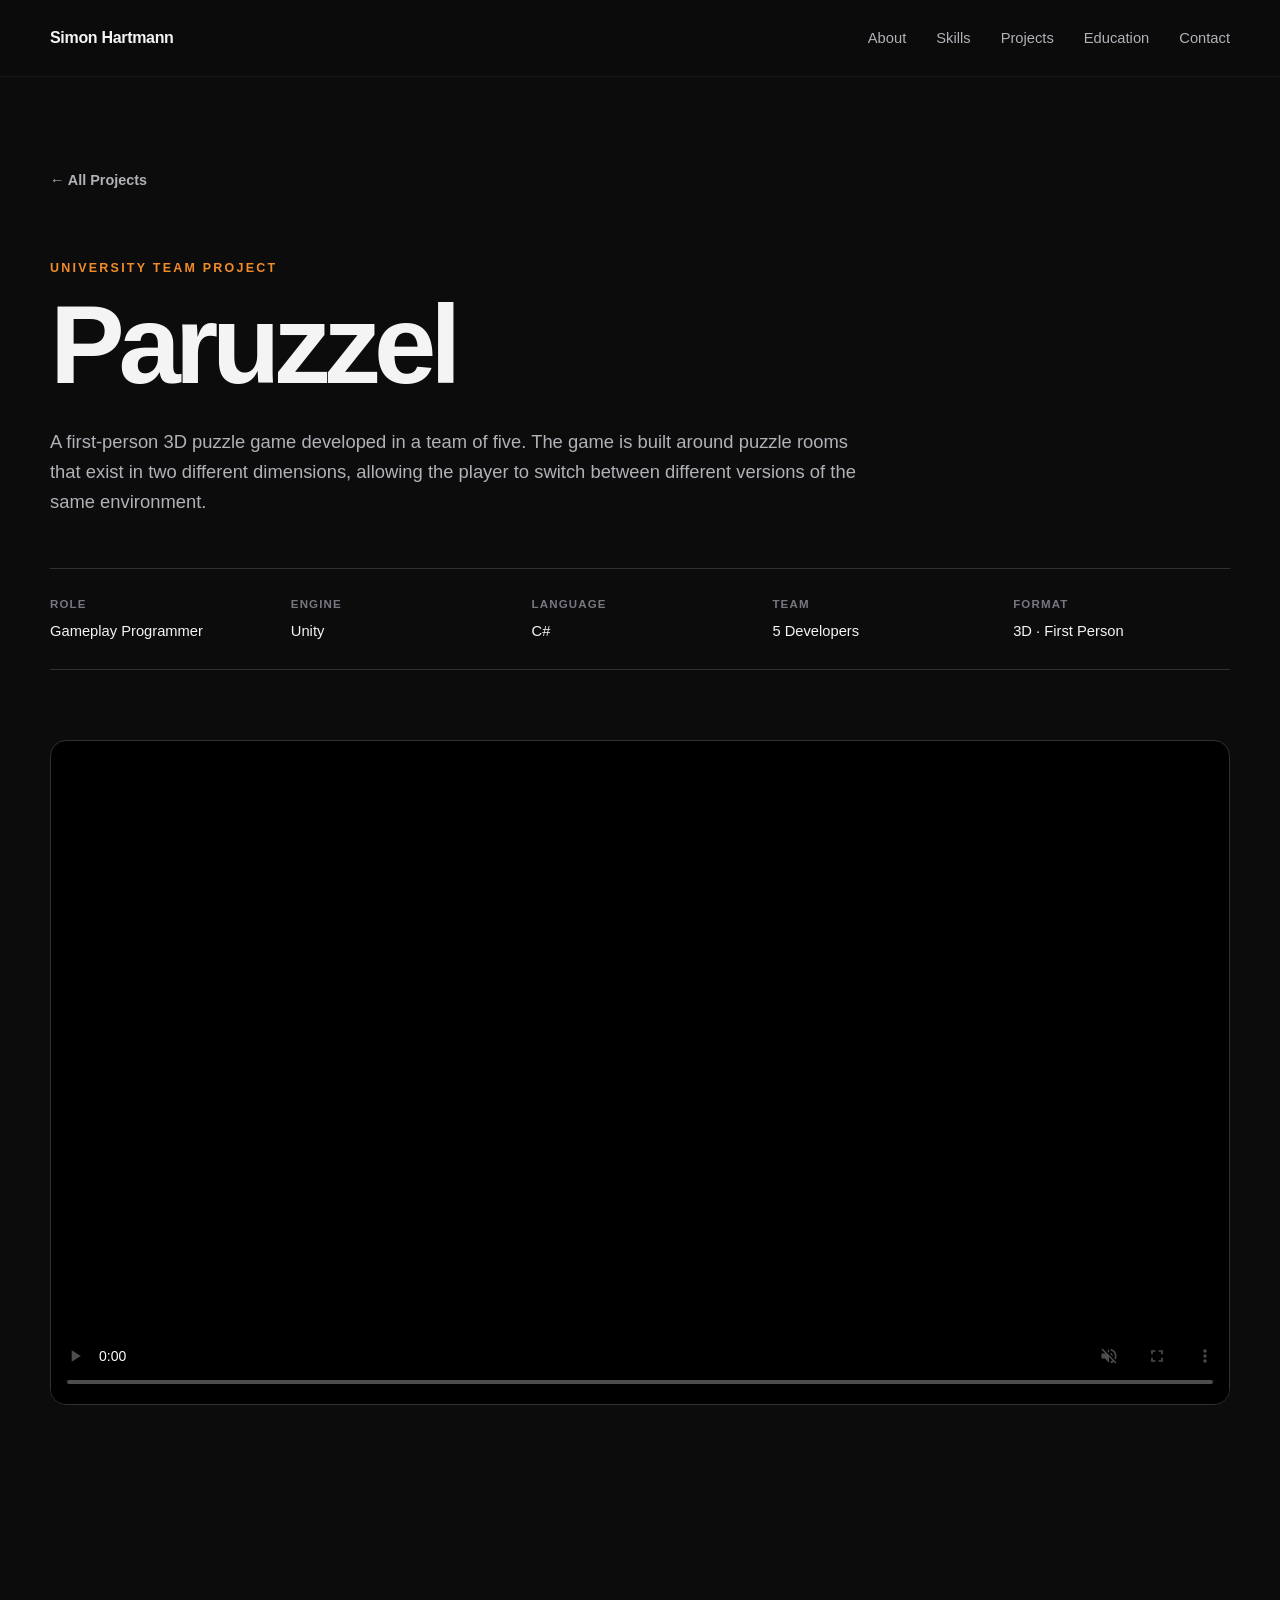
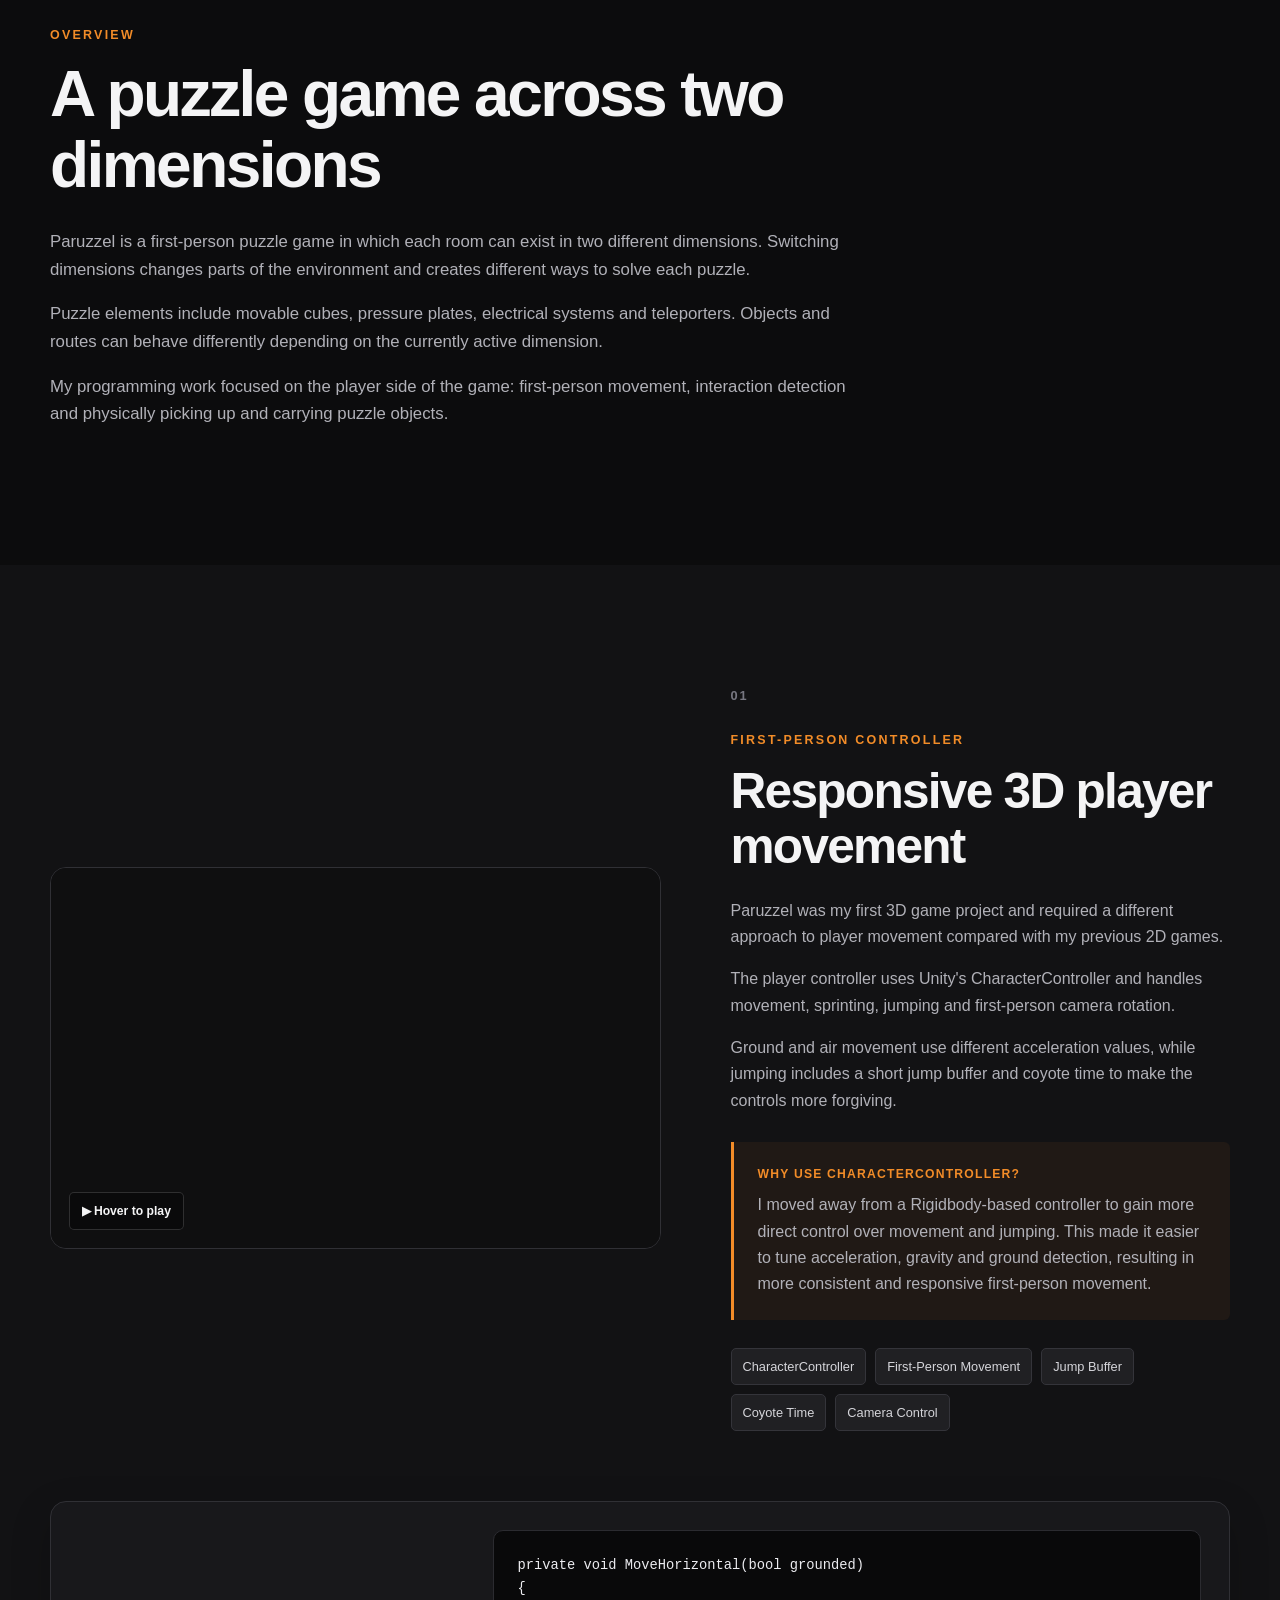
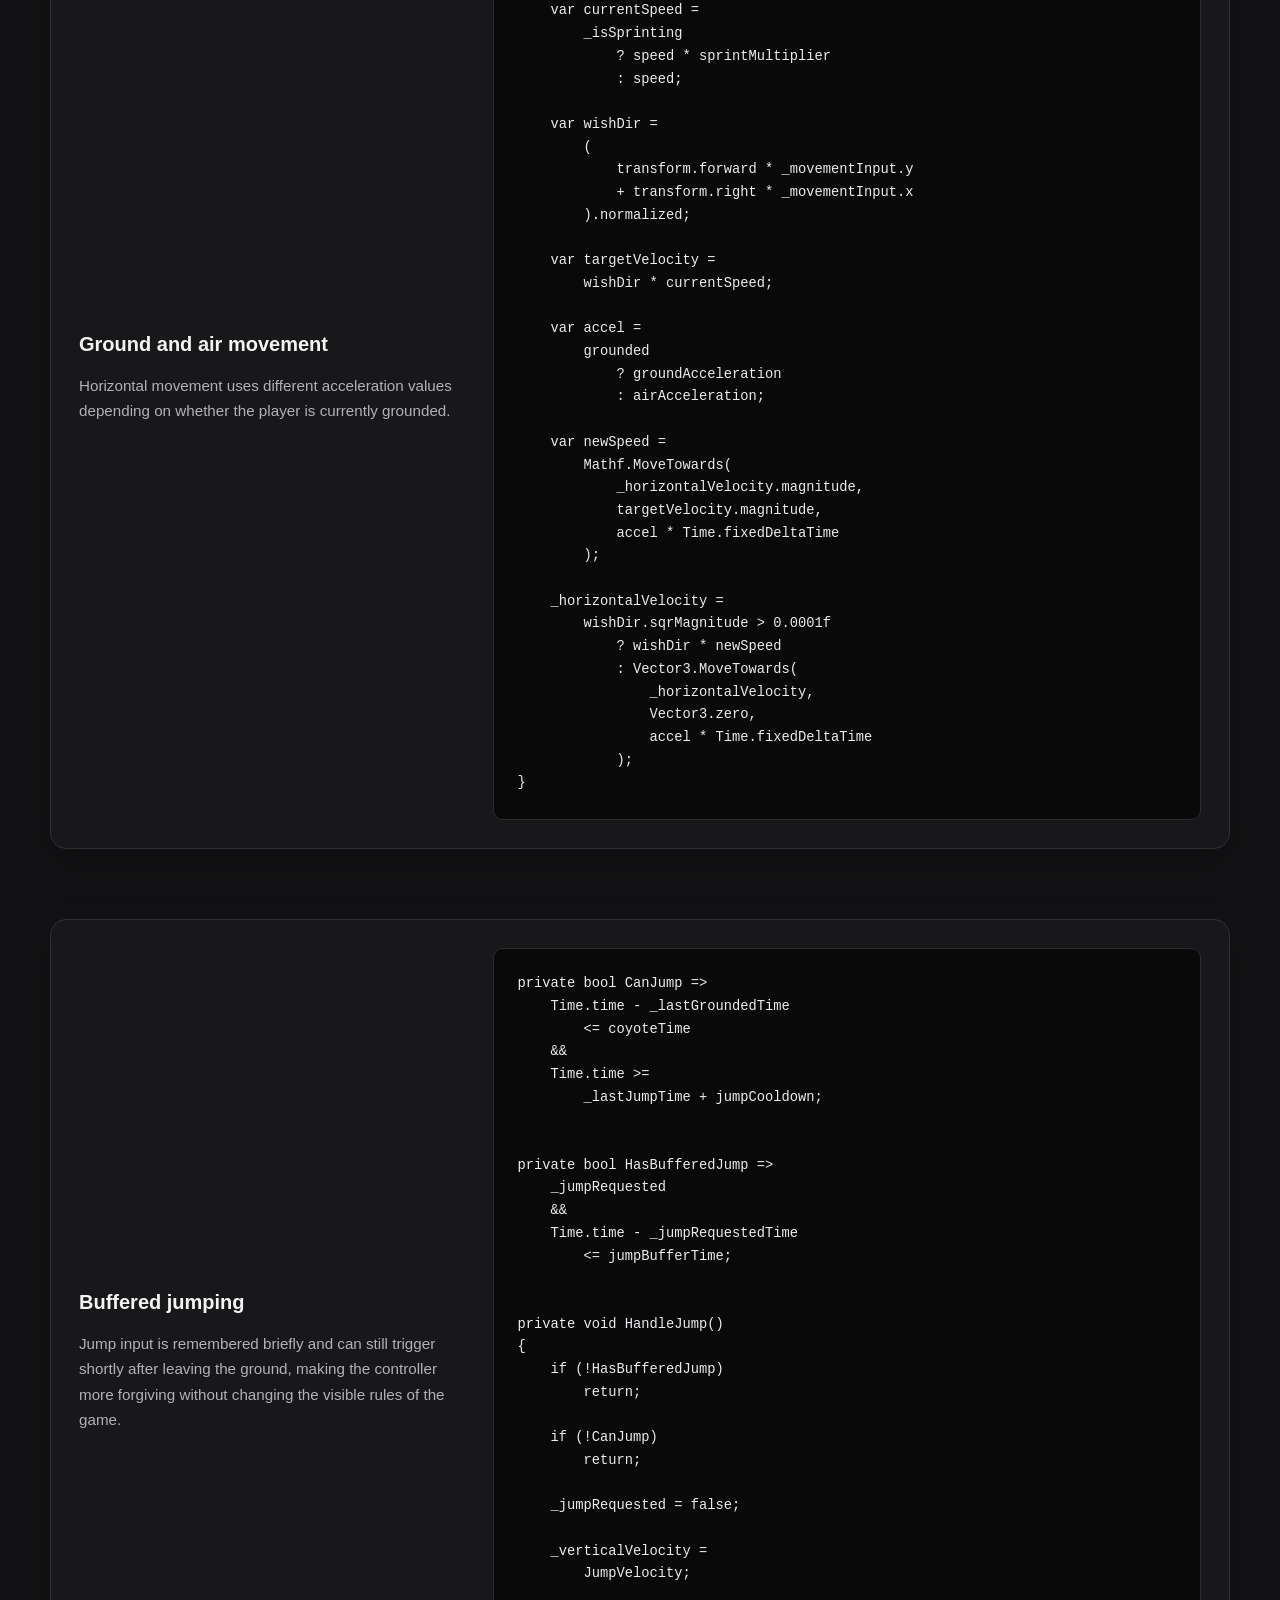
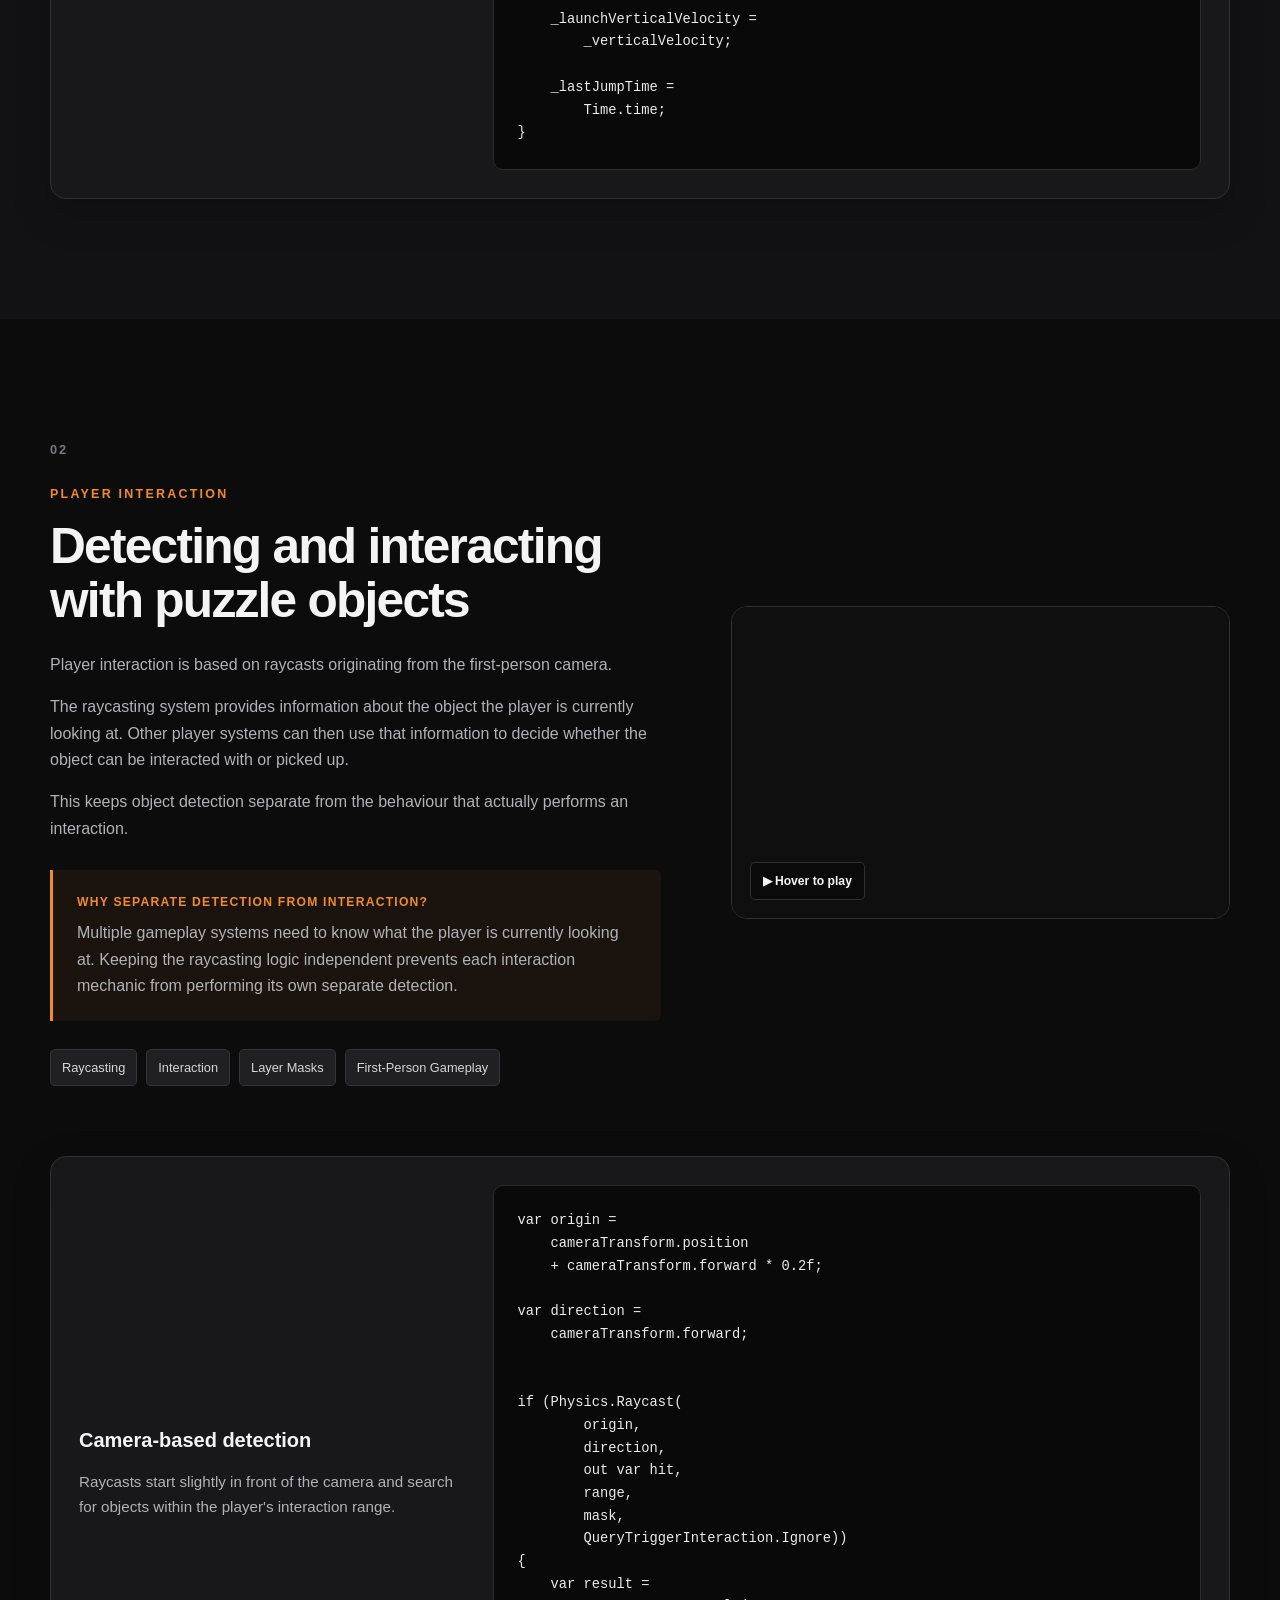
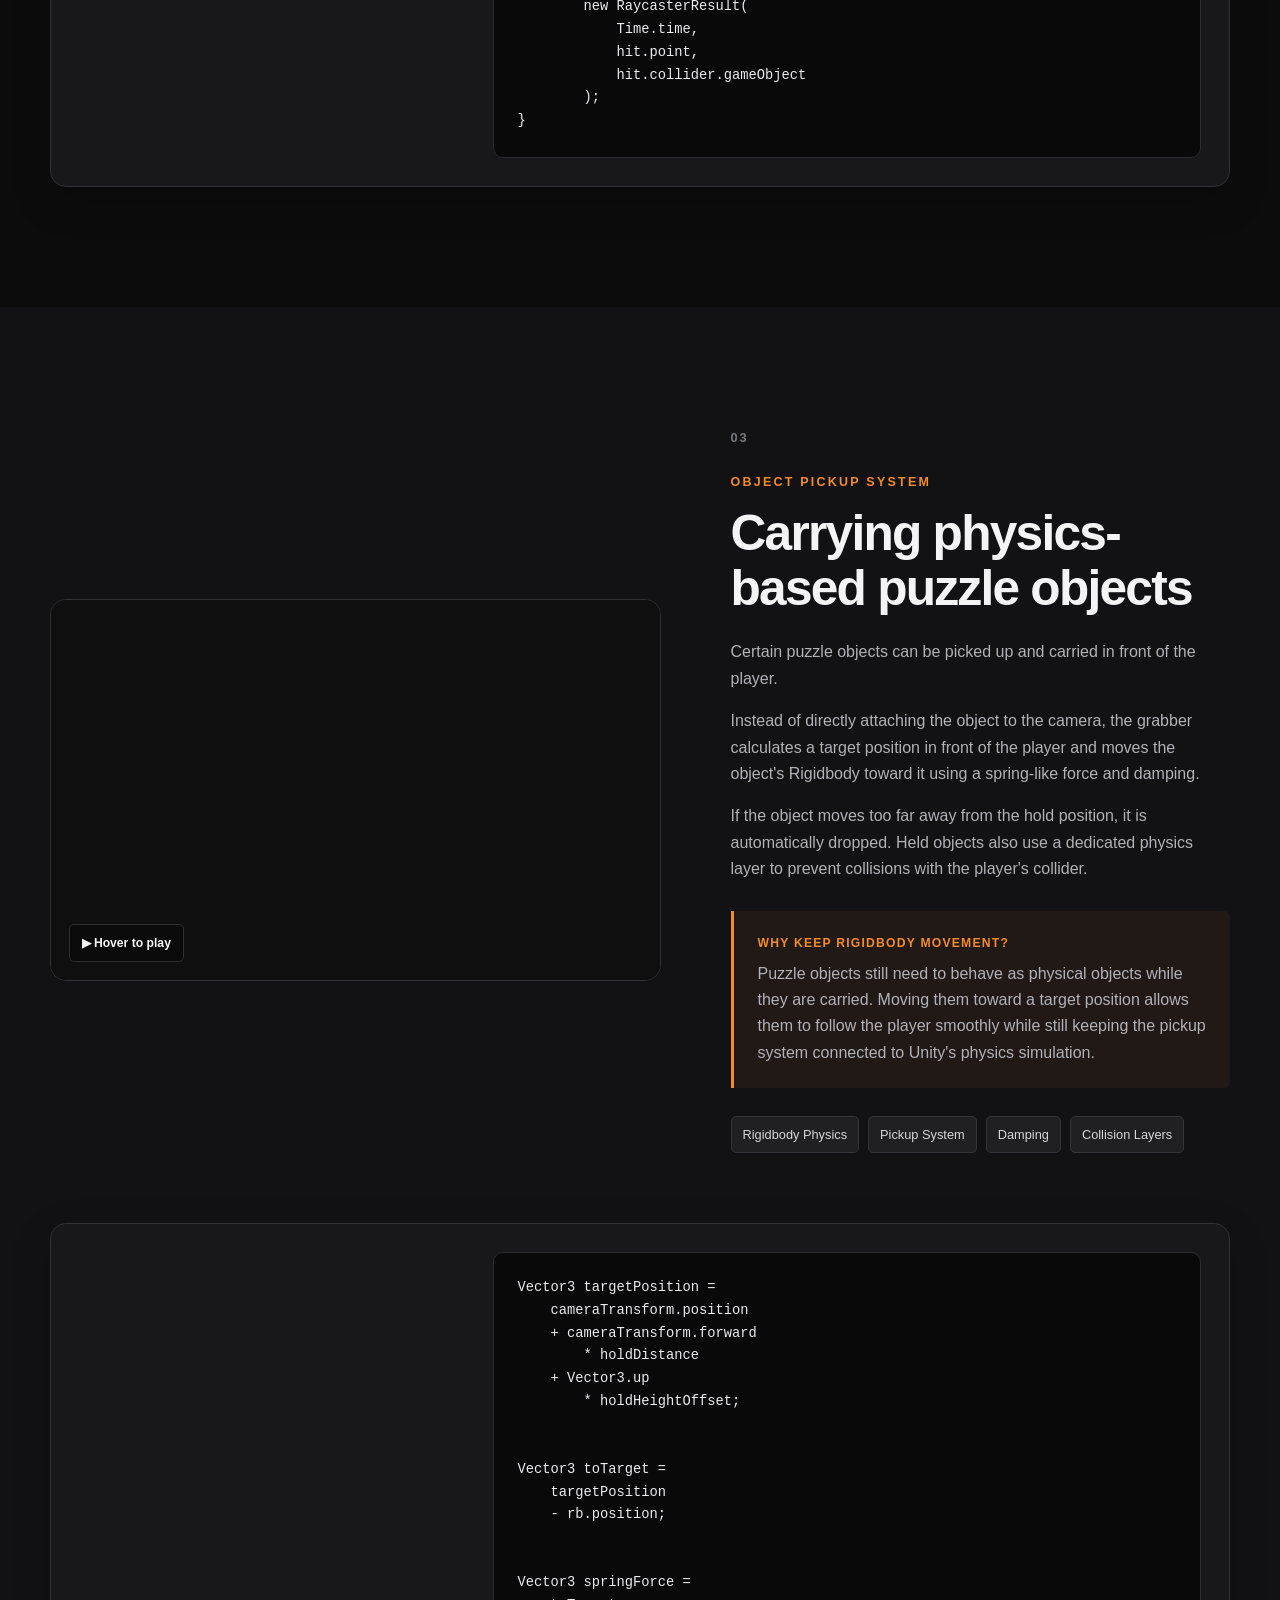
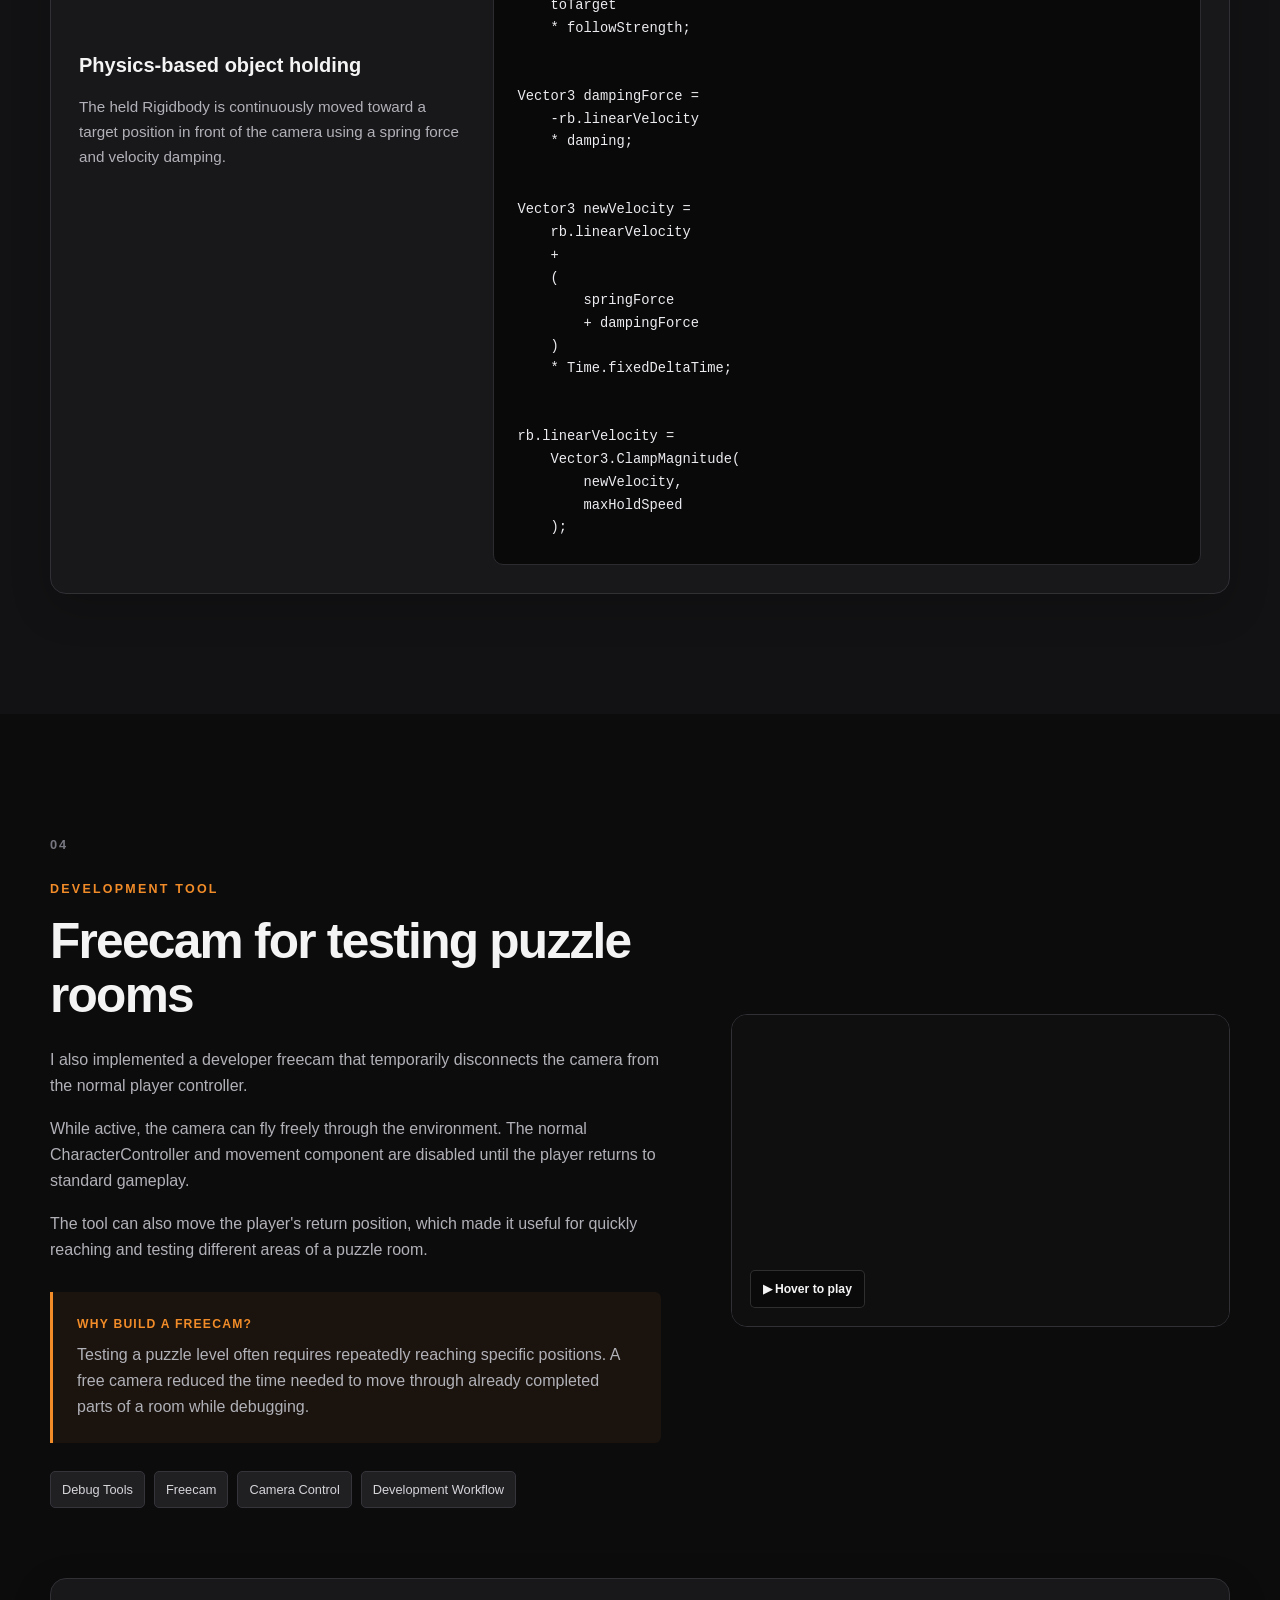
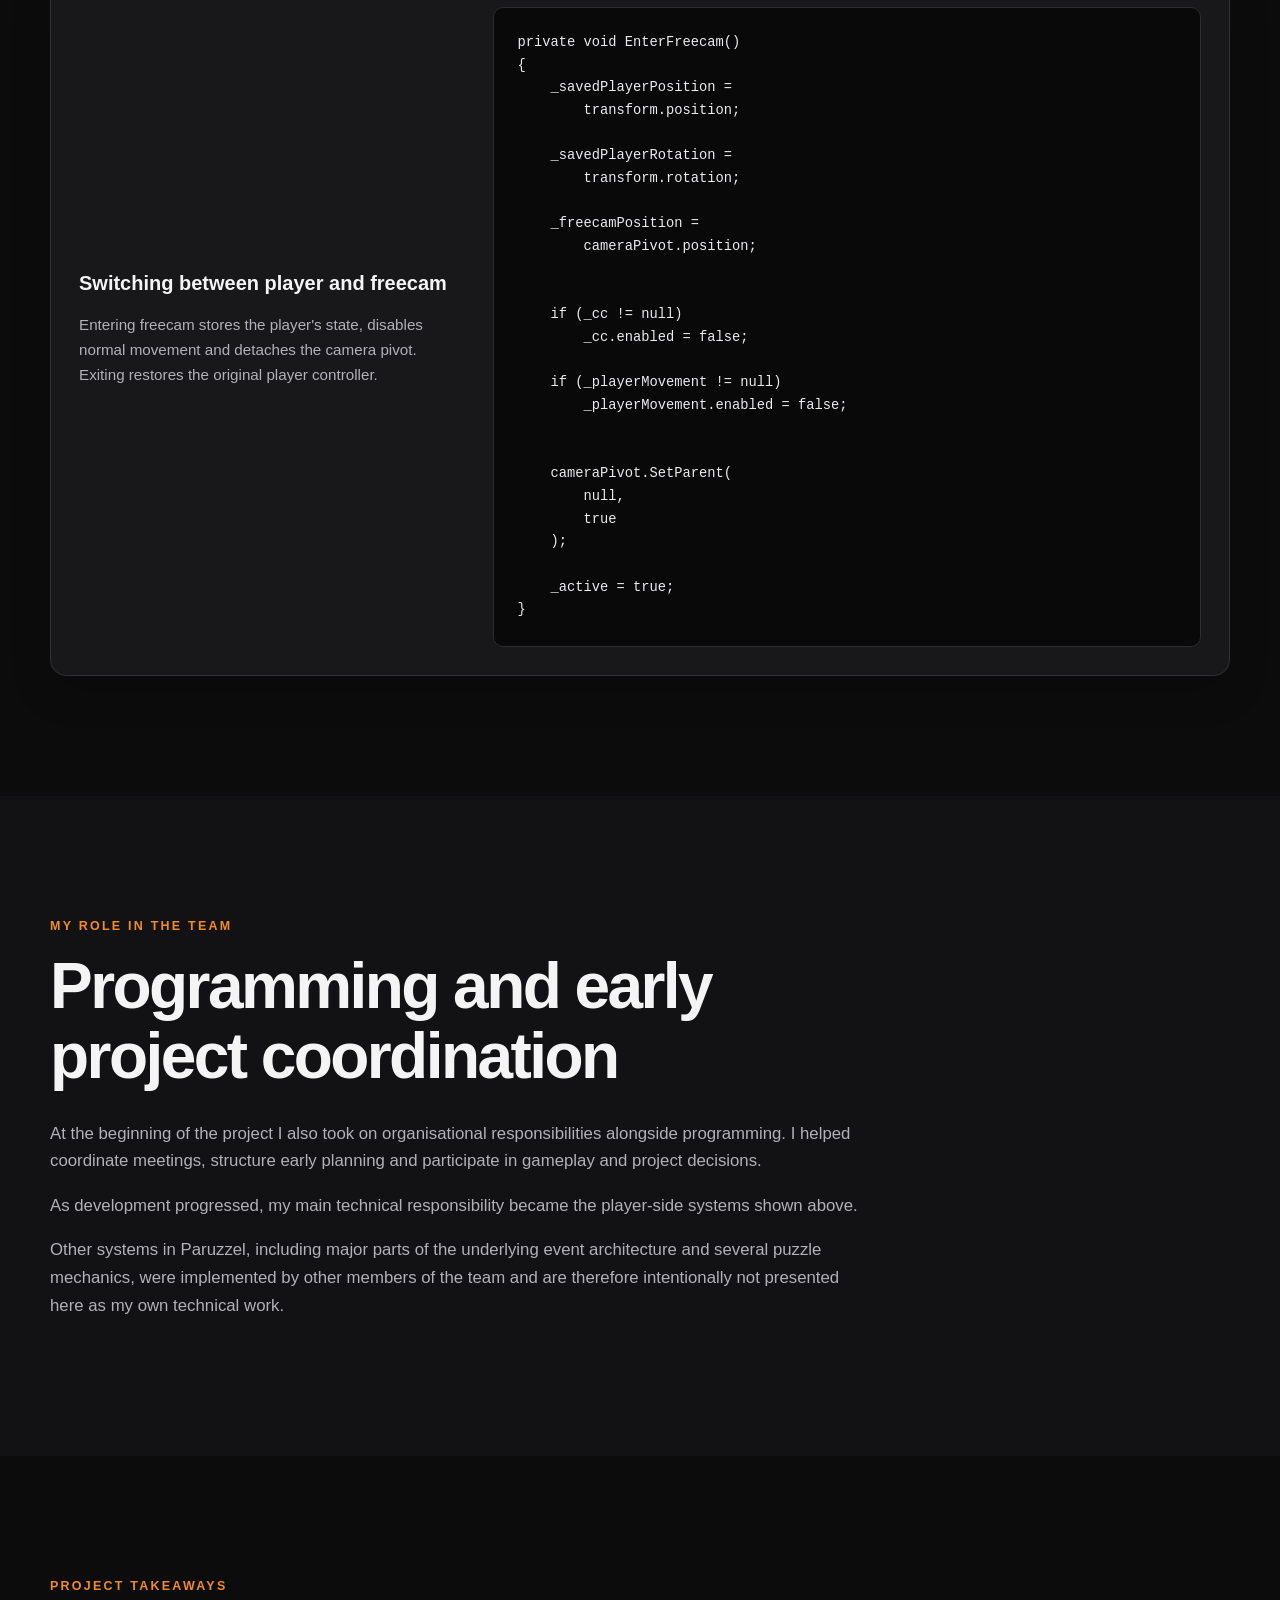
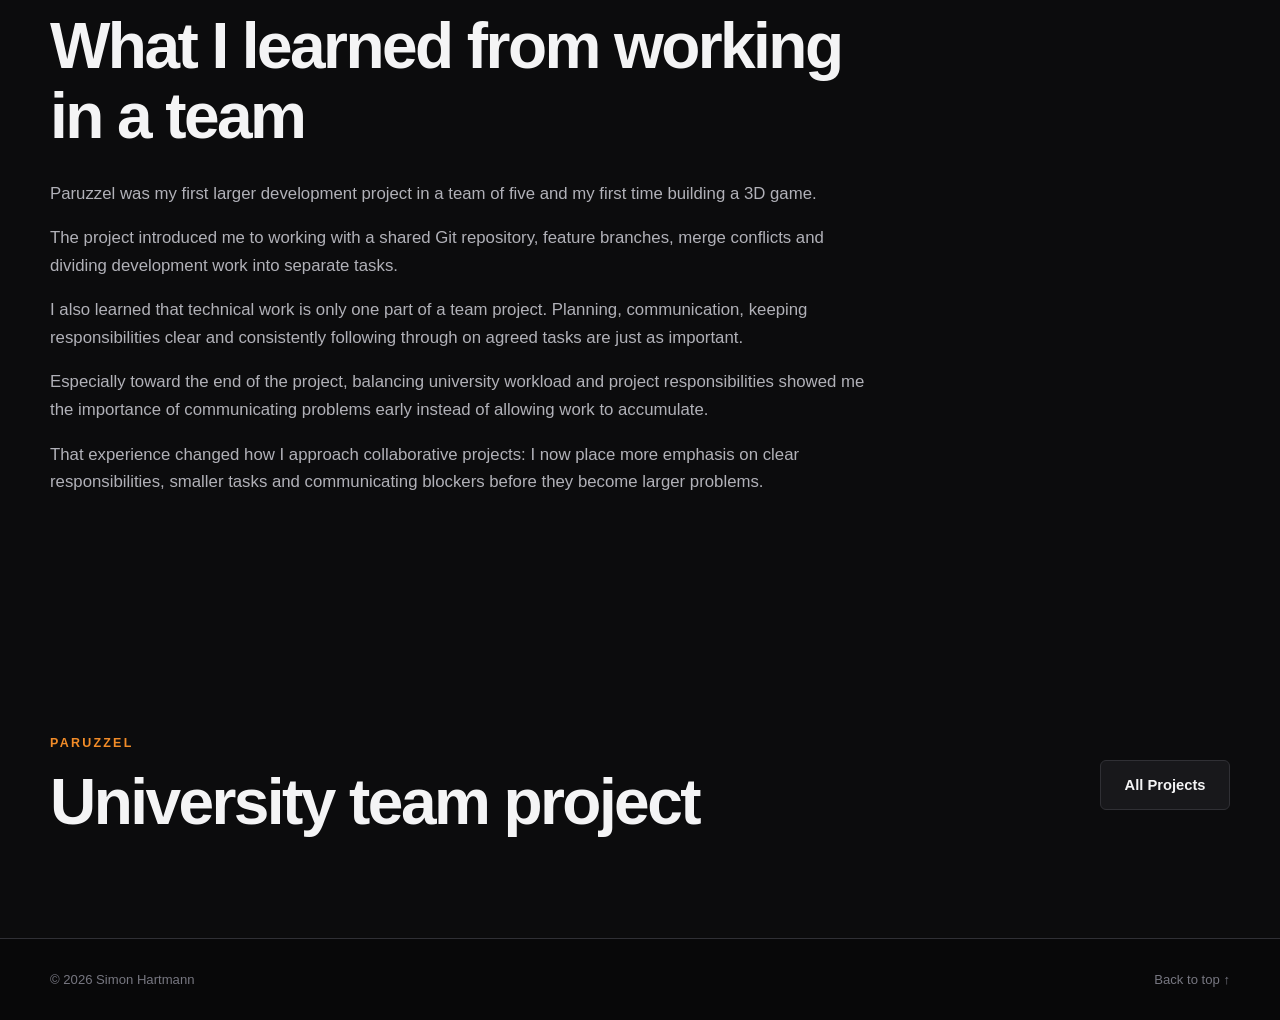
==== commit d93e5c0b: "Rework of text" ====
--- a/projects/paruzzel.html
+++ b/projects/paruzzel.html
@@ -383,11 +383,8 @@
 
                             <p>
 
-                                I moved away from a Rigidbody-based controller to
-                                gain more direct control over movement and jumping.
-                                This made it easier to tune acceleration, gravity
-                                and ground detection for the type of precise movement
-                                required by a puzzle game.
+                                I moved away from a Rigidbody-based controller to gain more direct control over movement and jumping.
+                                This made it easier to tune acceleration, gravity and ground detection, resulting in more consistent and responsive first-person movement.
 
                             </p>
 
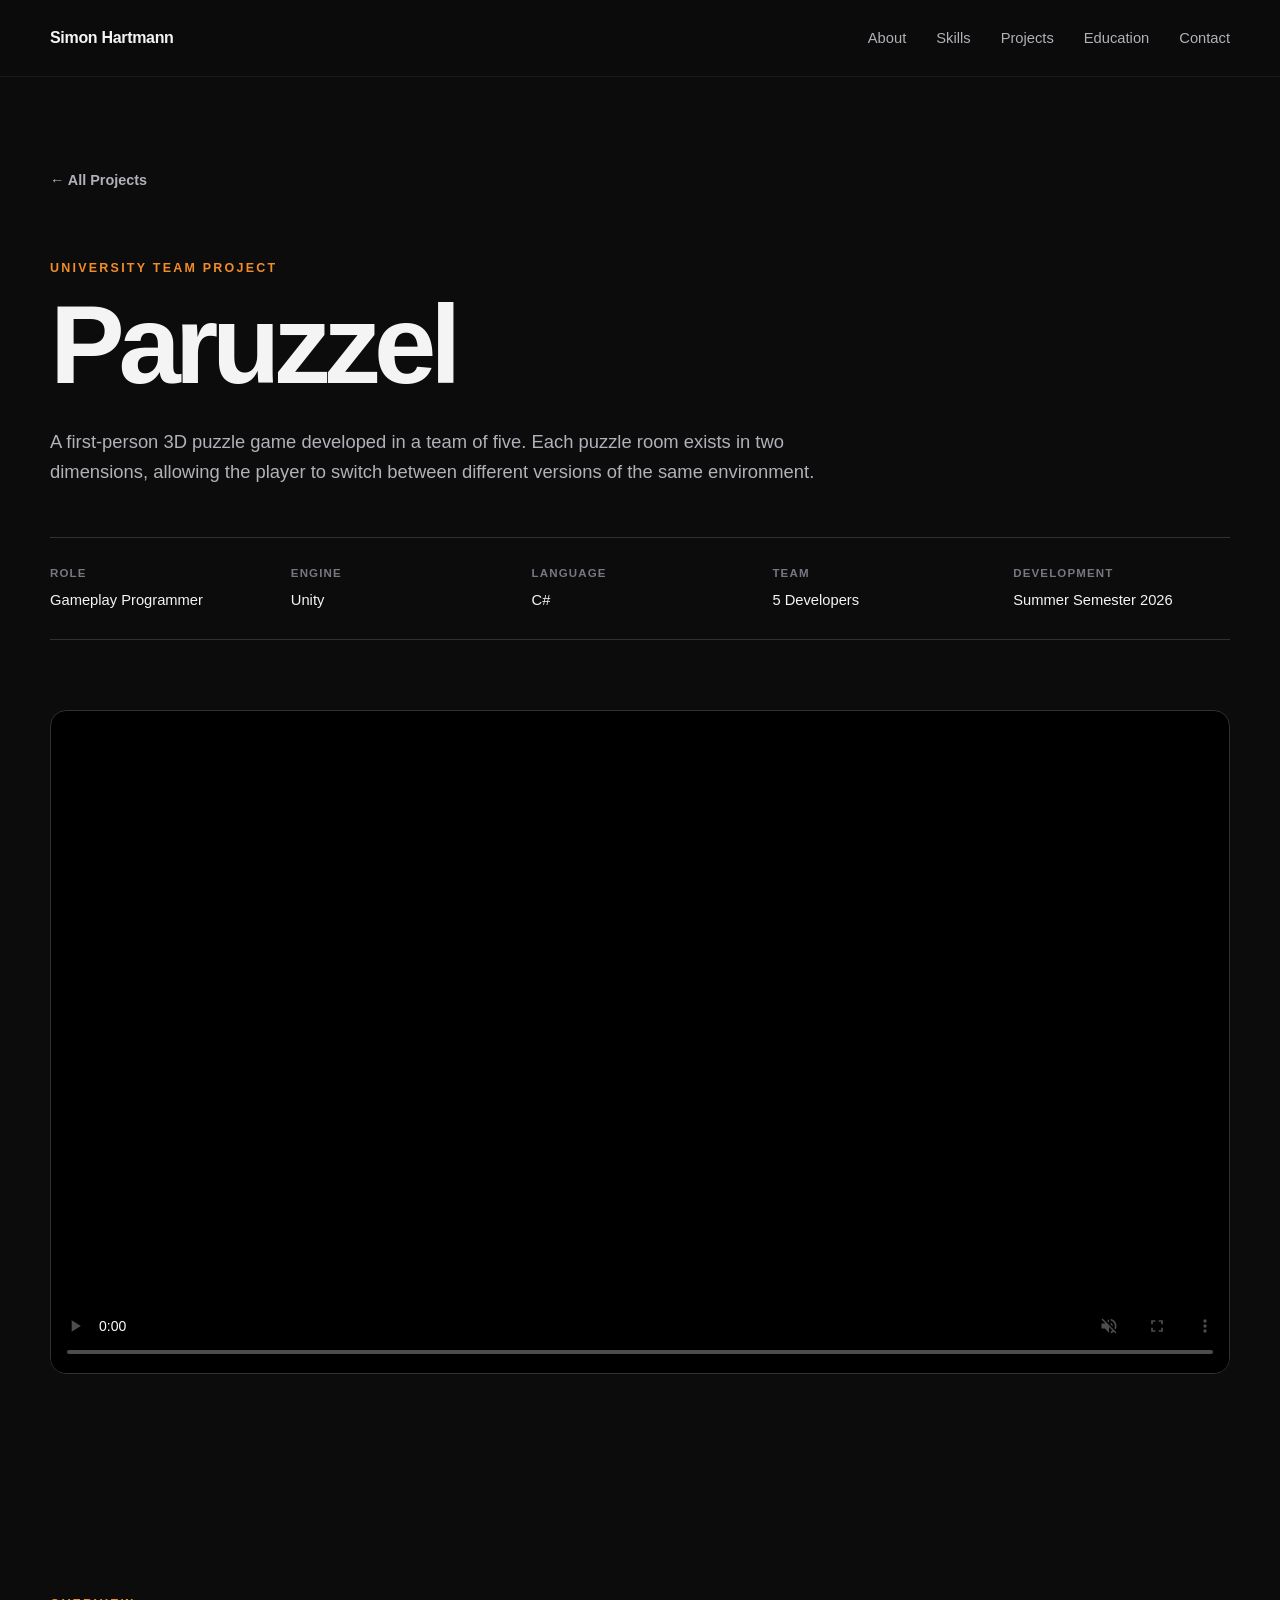
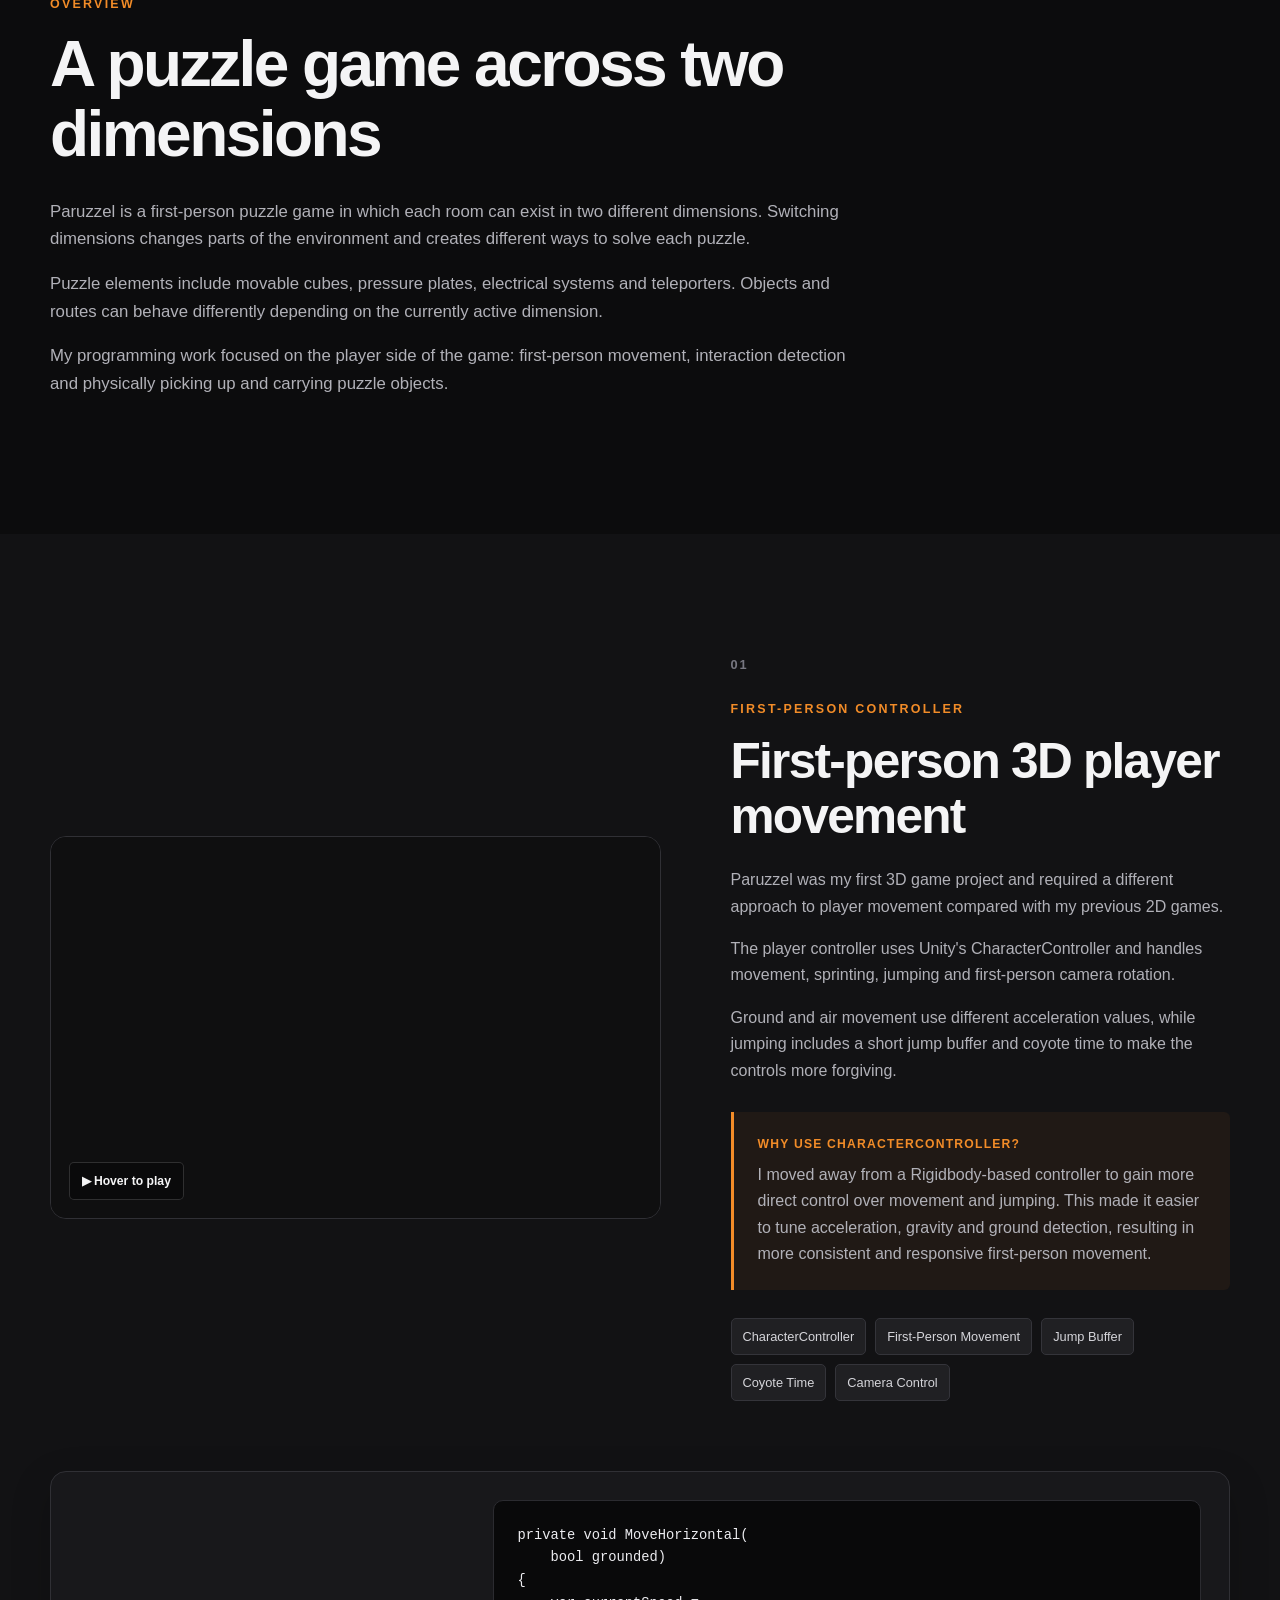
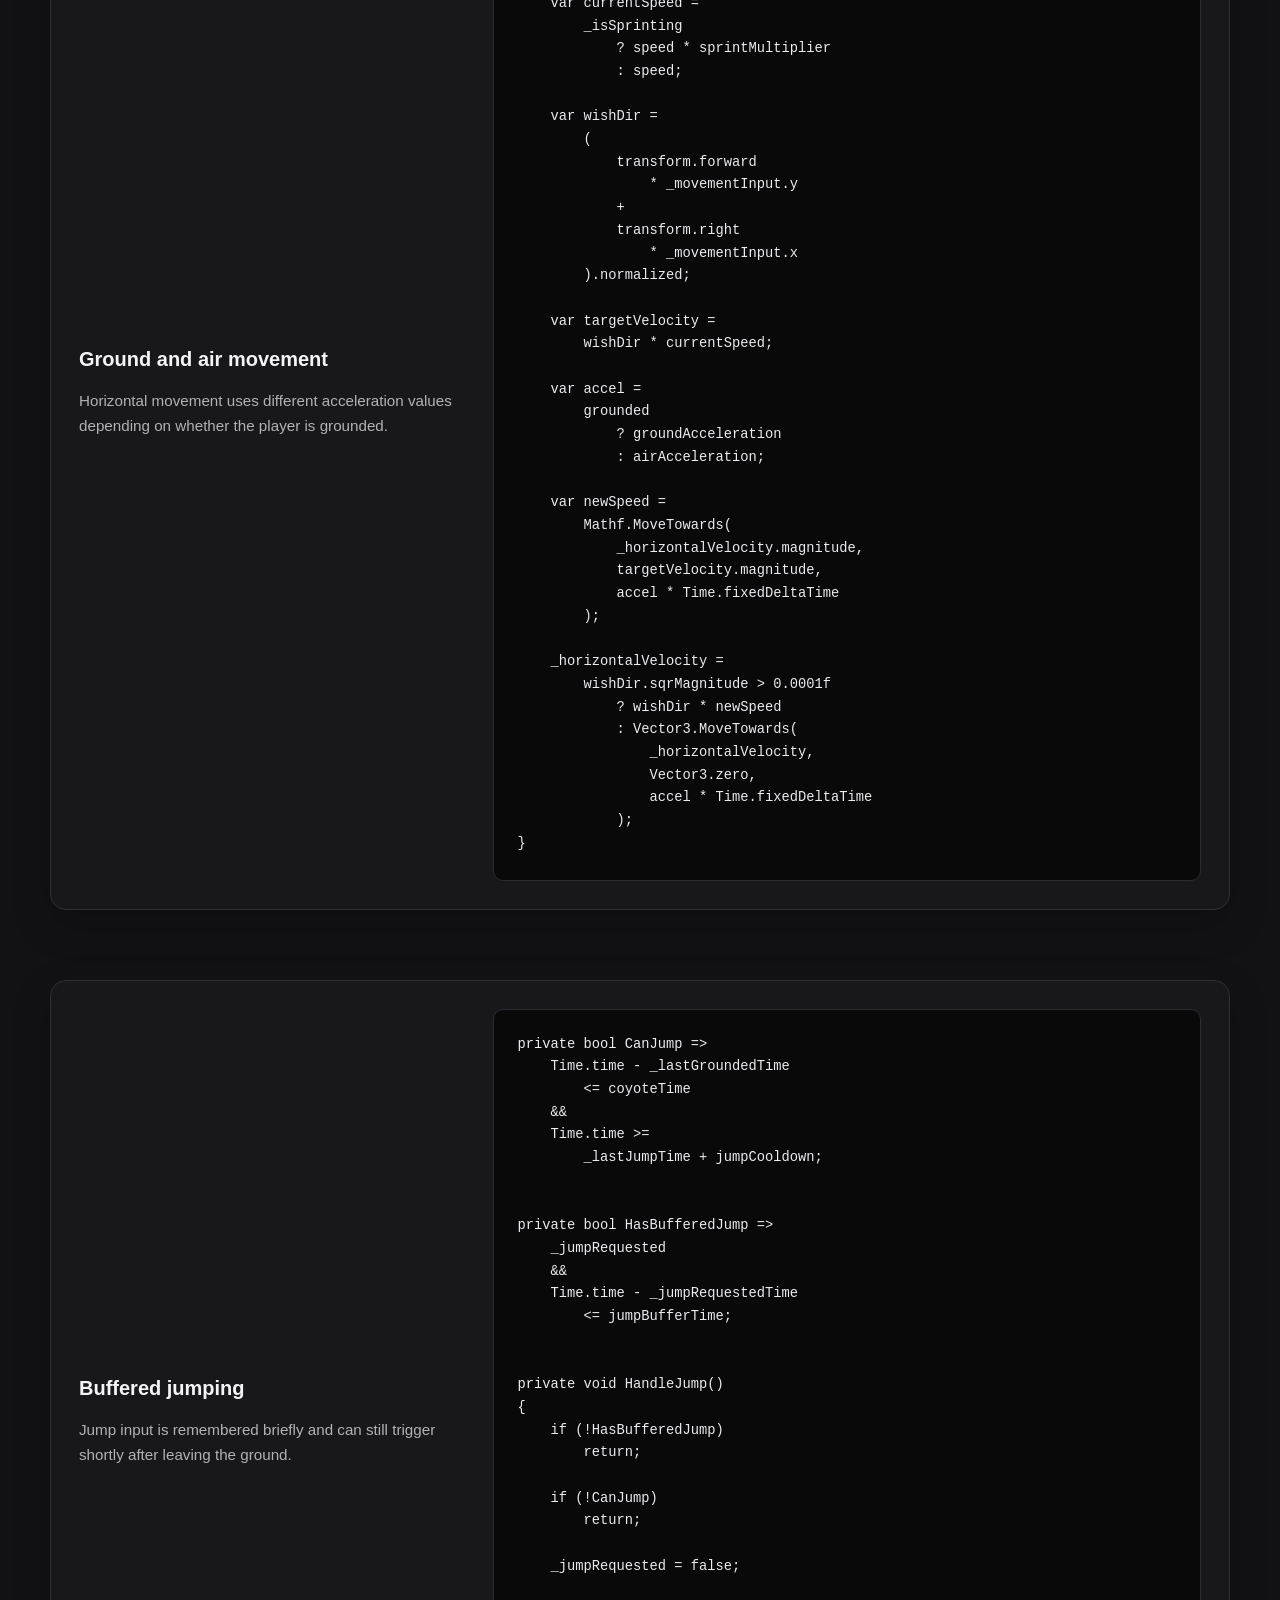
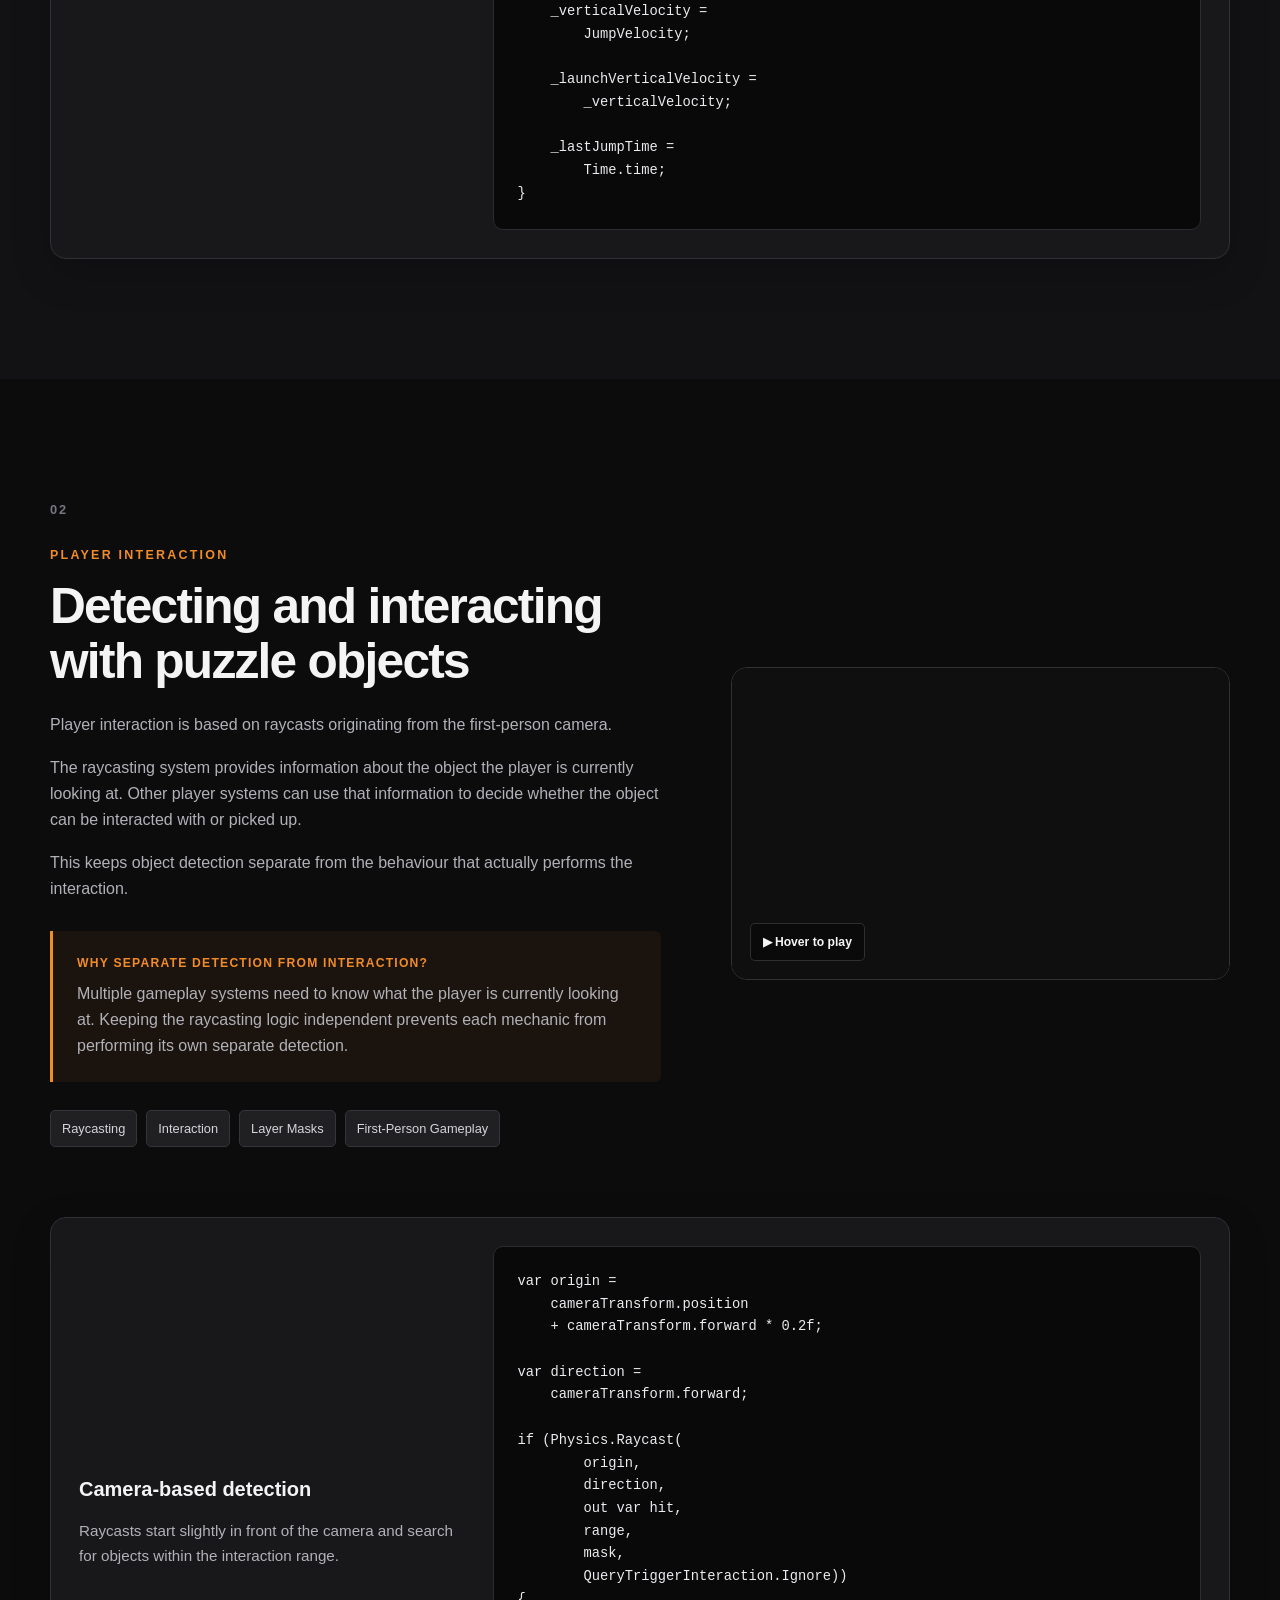
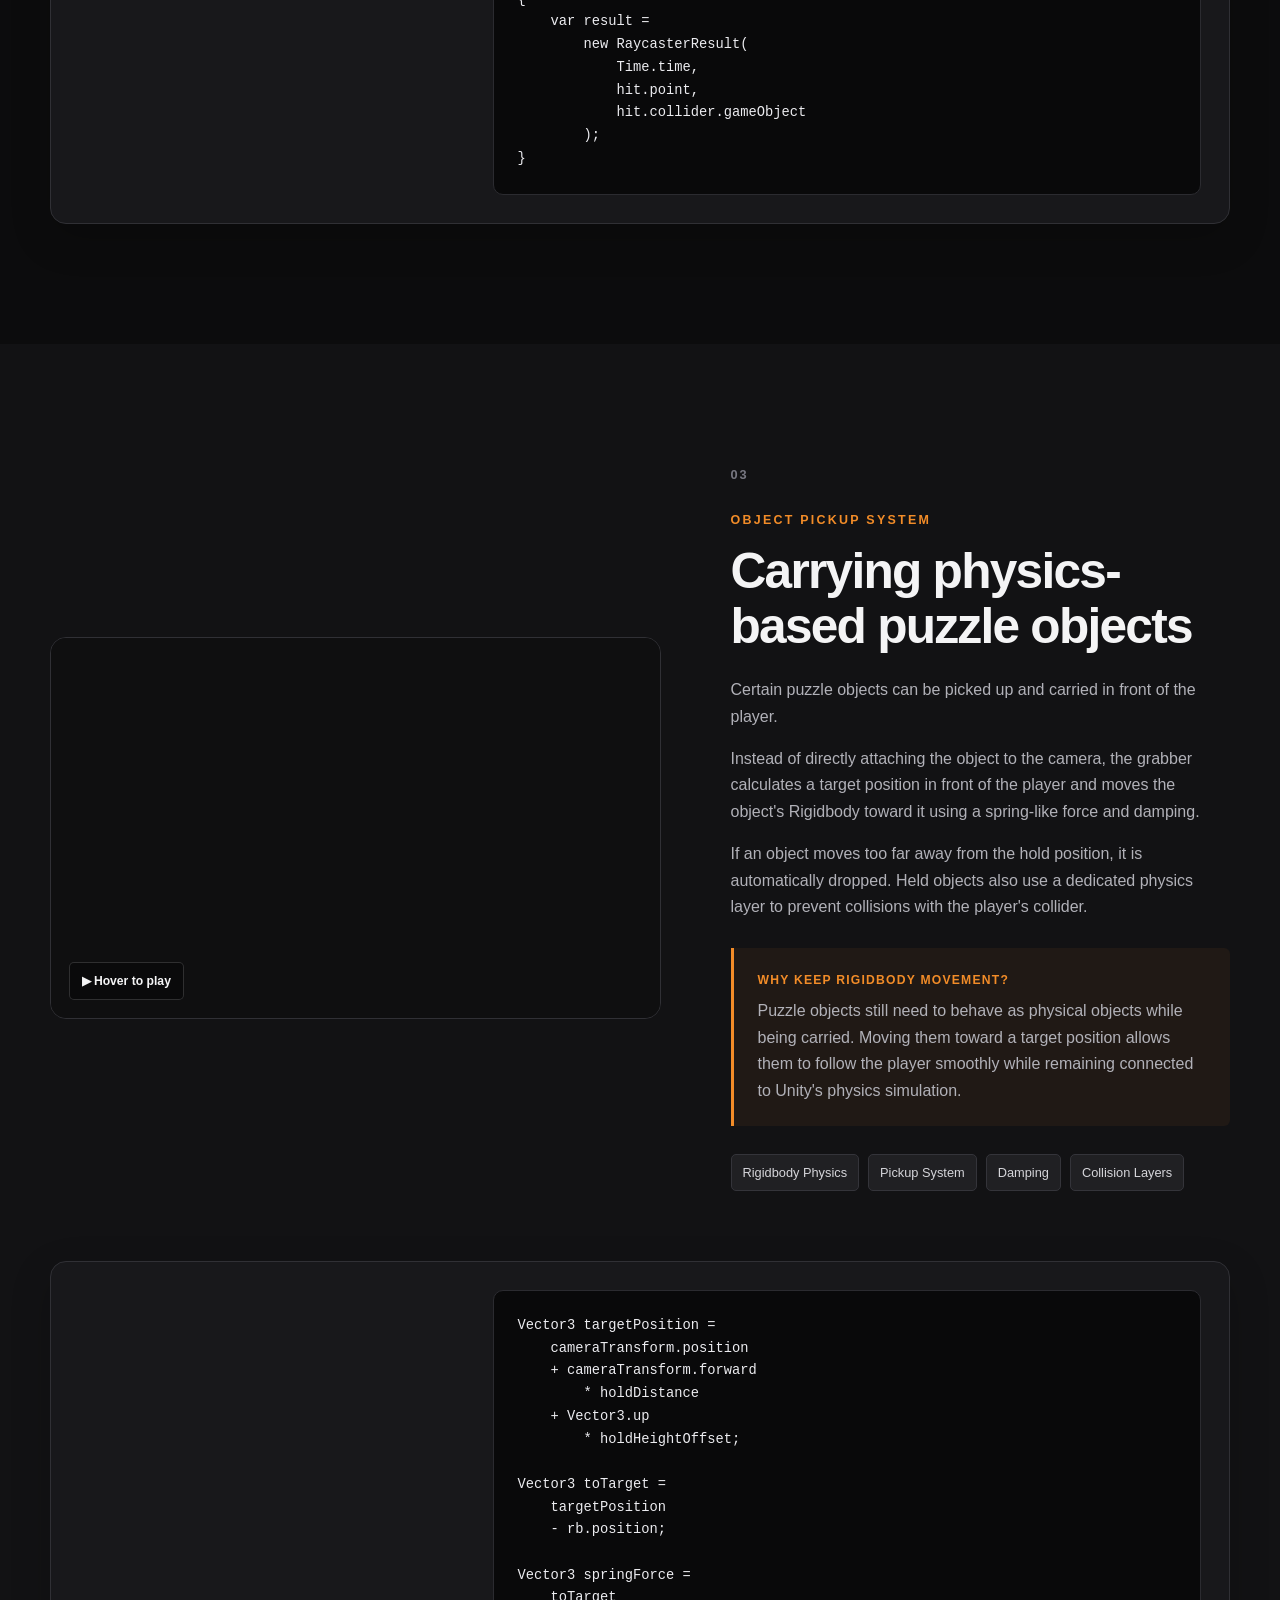
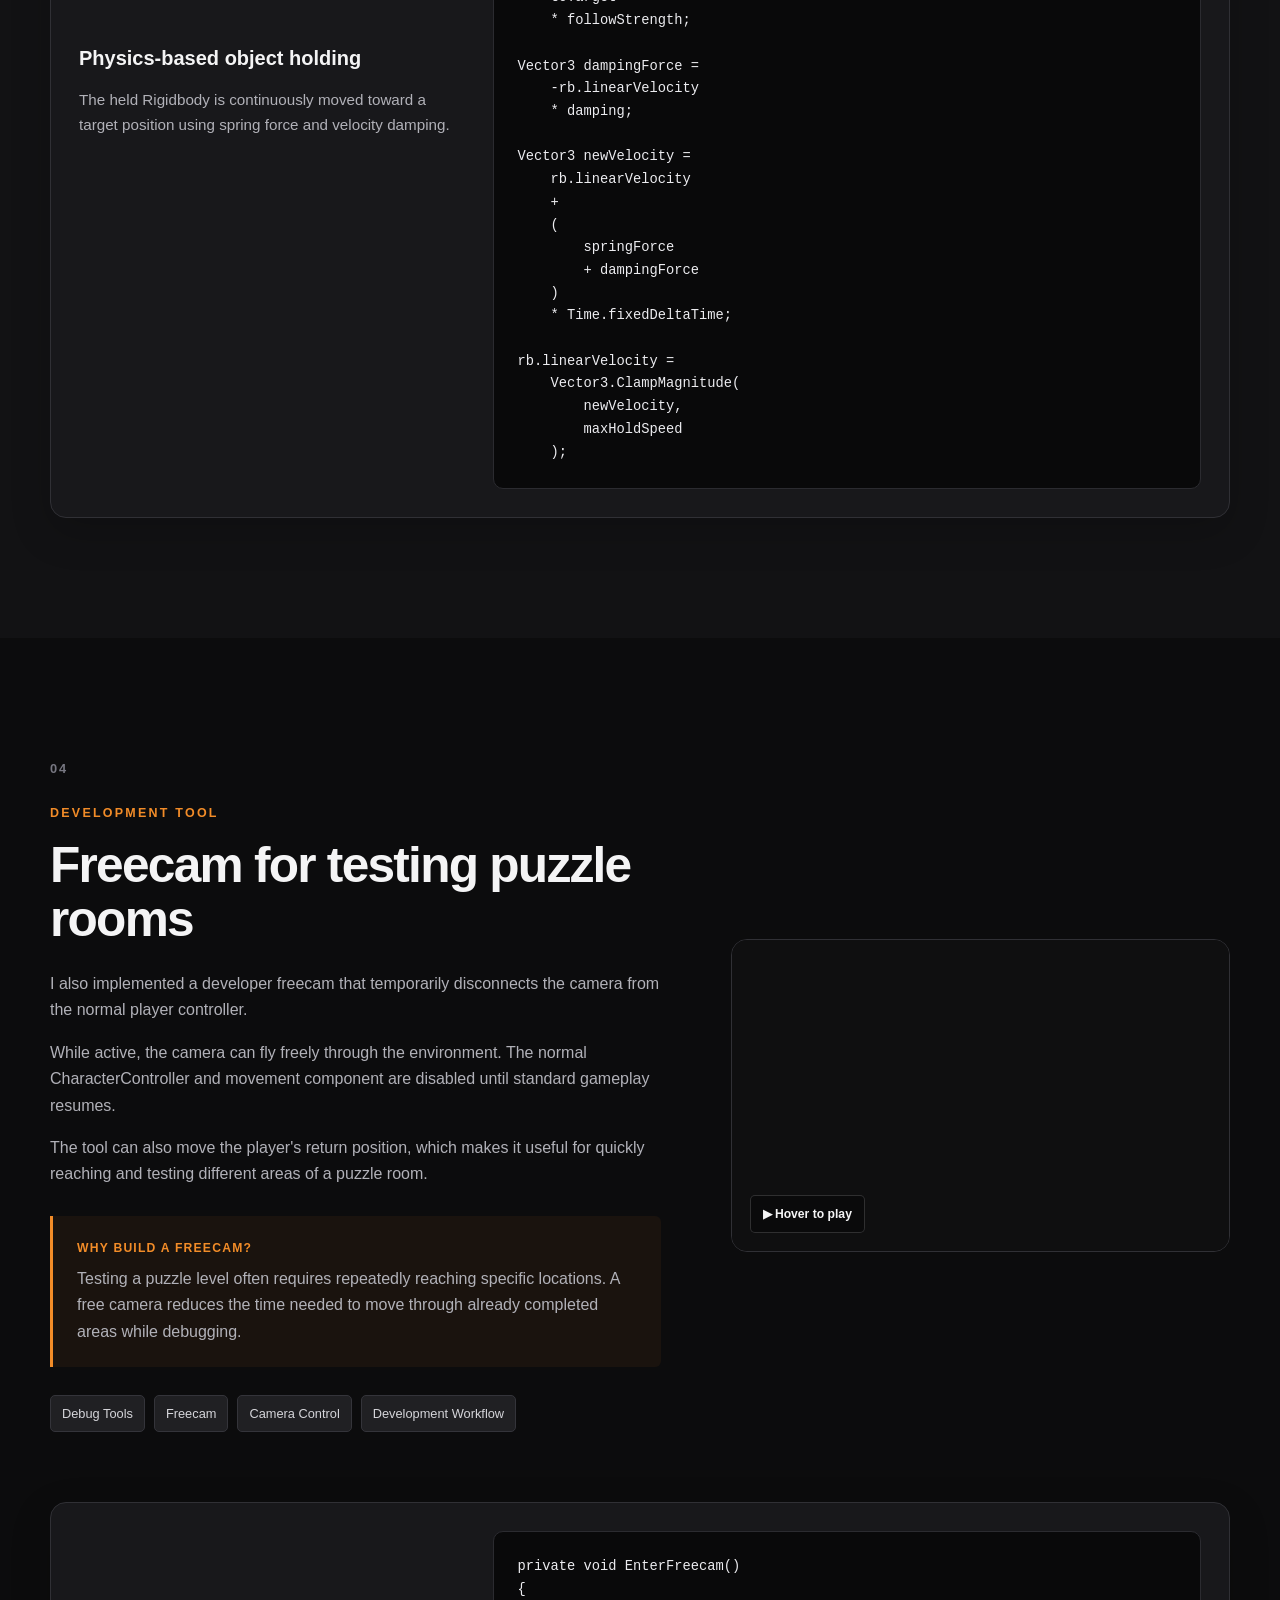
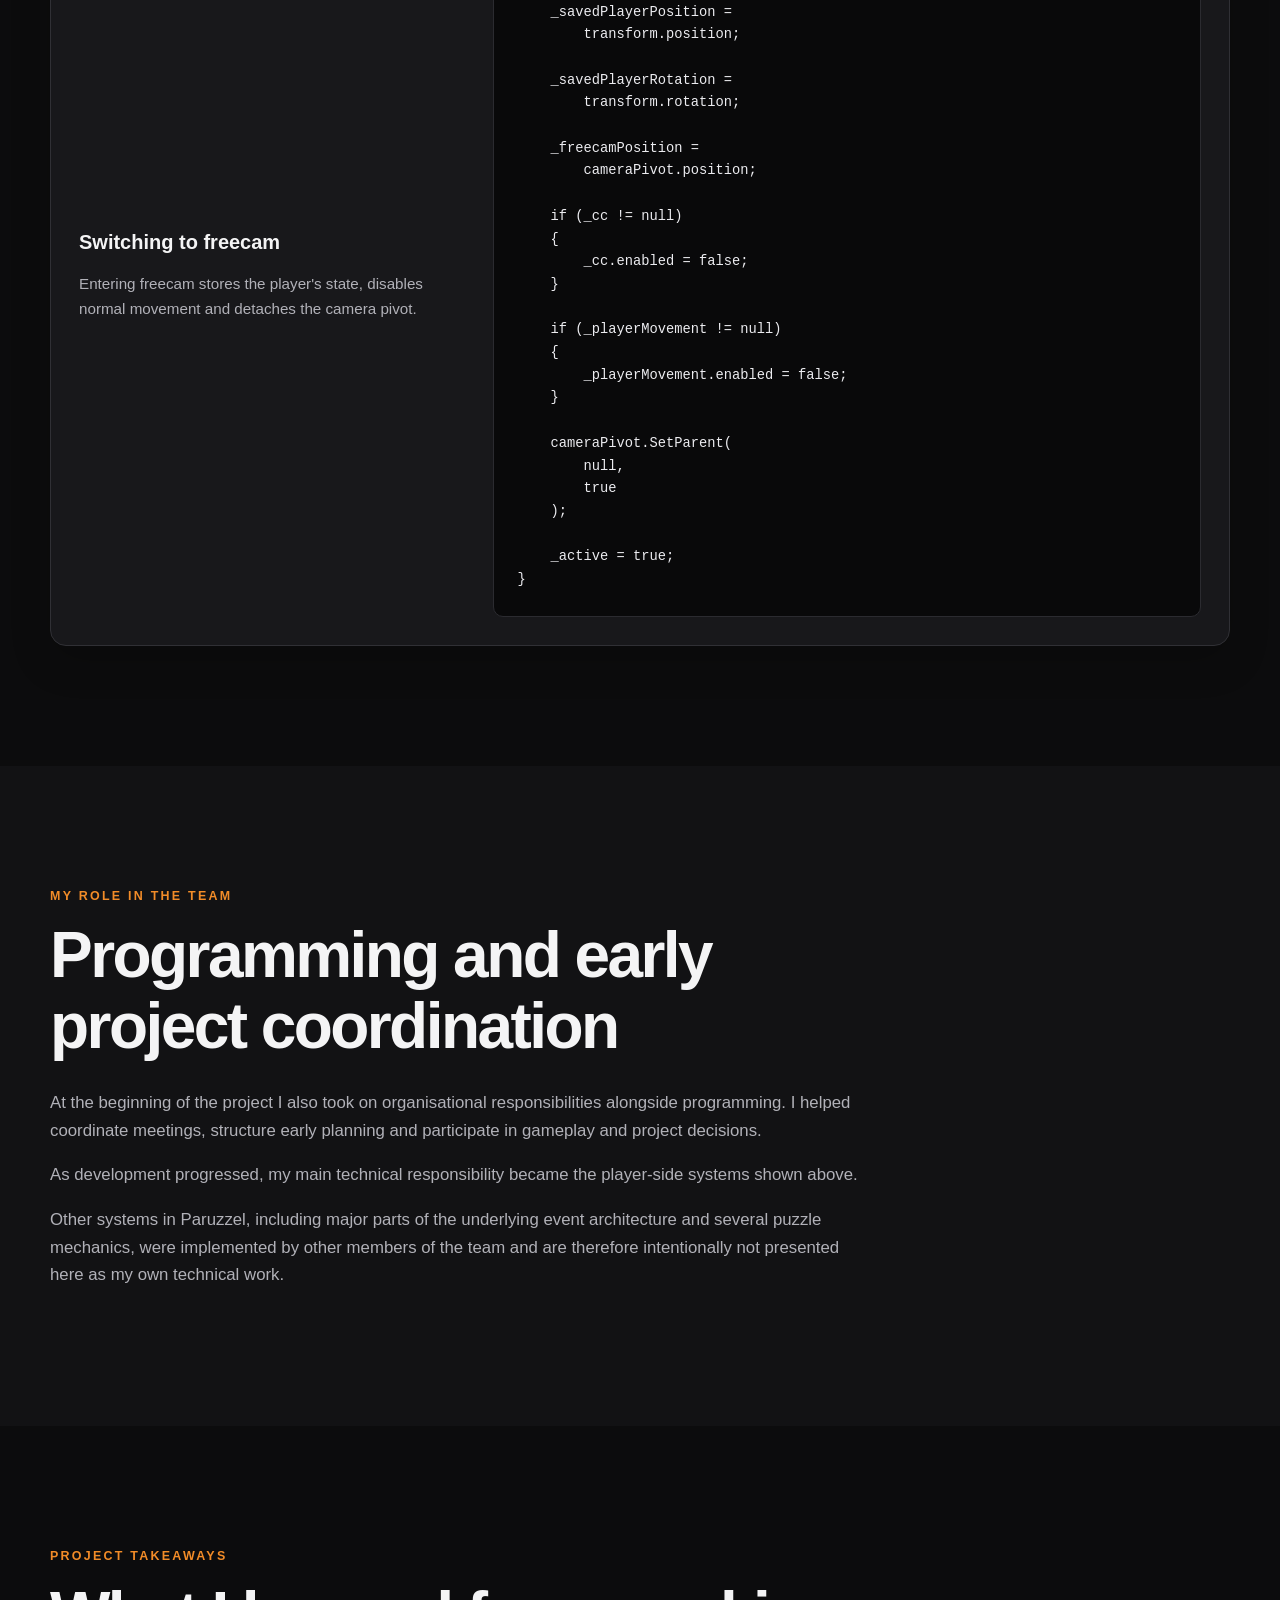
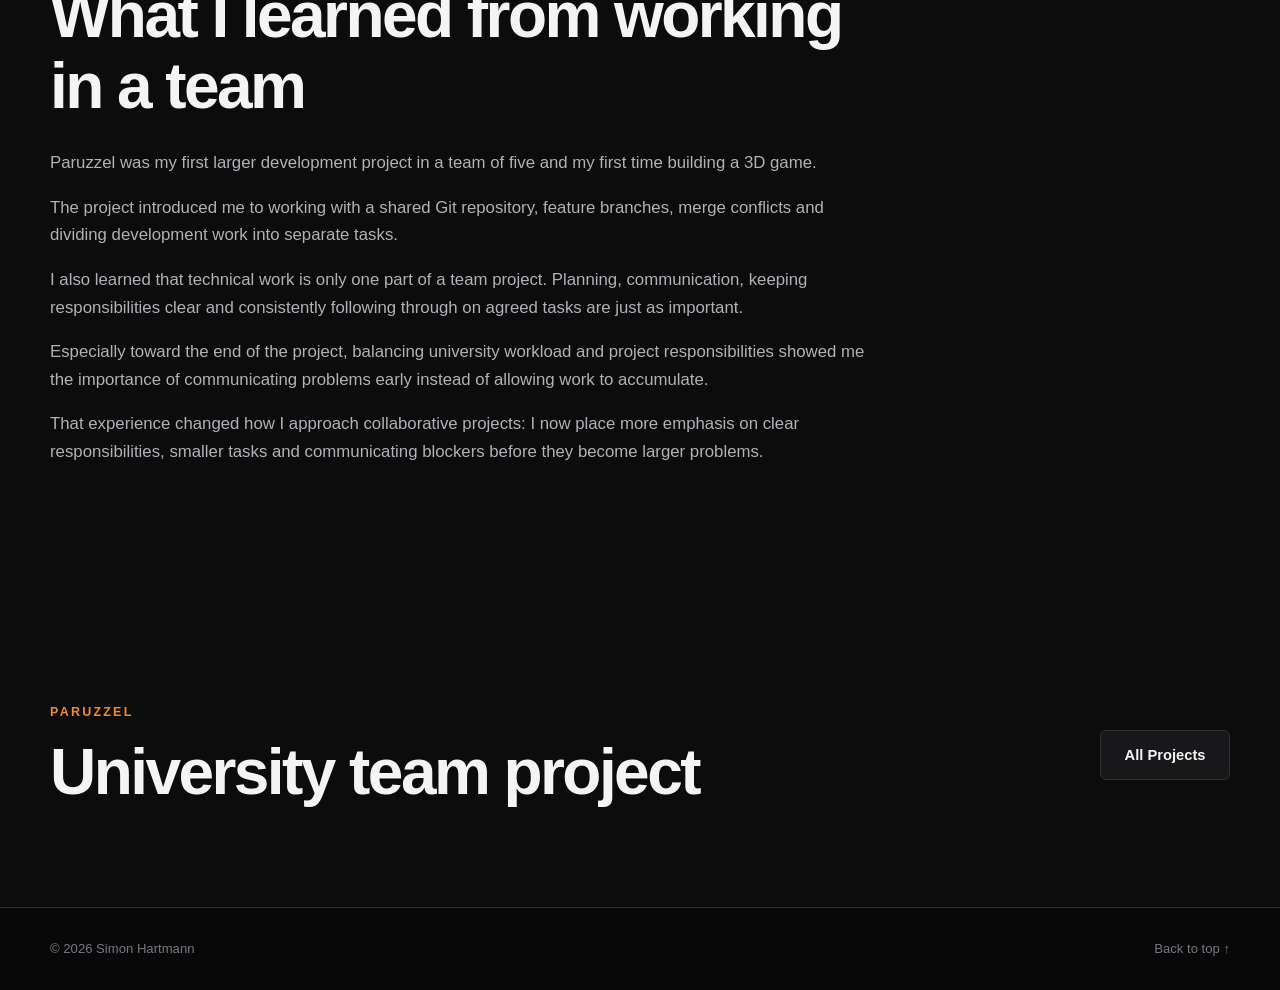
==== commit 40ea000f: "Mayor Porblems fixed" ====
--- a/projects/paruzzel.html
+++ b/projects/paruzzel.html
@@ -25,10 +25,6 @@
 
 <body>
 
-
-    <!-- ========================================
-         NAVIGATION
-    ========================================= -->
 
     <header class="site-header">
 
@@ -44,25 +40,11 @@
 
             <nav class="main-nav">
 
-                <a href="../index.html#about">
-                    About
-                </a>
-
-                <a href="../index.html#skills">
-                    Skills
-                </a>
-
-                <a href="../index.html#projects">
-                    Projects
-                </a>
-
-                <a href="../index.html#education">
-                    Education
-                </a>
-
-                <a href="../index.html#contact">
-                    Contact
-                </a>
+                <a href="../index.html#about">About</a>
+                <a href="../index.html#skills">Skills</a>
+                <a href="../index.html#projects">Projects</a>
+                <a href="../index.html#education">Education</a>
+                <a href="../index.html#contact">Contact</a>
 
             </nav>
 
@@ -92,8 +74,8 @@
                 </a>
 
 
+
                 <div class="project-detail-heading">
-
 
                     <p class="section-label">
                         UNIVERSITY TEAM PROJECT
@@ -106,14 +88,11 @@
 
 
                     <p class="project-detail-intro">
-
                         A first-person 3D puzzle game developed in a team of five.
-                        The game is built around puzzle rooms that exist in two
-                        different dimensions, allowing the player to switch between
-                        different versions of the same environment.
-
-                    </p>
-
+                        Each puzzle room exists in two dimensions, allowing the
+                        player to switch between different versions of the same
+                        environment.
+                    </p>
 
                 </div>
 
@@ -177,11 +156,11 @@
                     <div>
 
                         <span class="info-label">
-                            Format
+                            Development
                         </span>
 
                         <span class="info-value">
-                            3D · First Person
+                            Summer Semester 2026
                         </span>
 
                     </div>
@@ -197,7 +176,7 @@
 
 
         <!-- ========================================
-             TRAILER / GAMEPLAY VIDEO
+             TRAILER
         ========================================= -->
 
         <section class="project-video-section">
@@ -241,7 +220,6 @@
 
                 <div class="detail-section-heading">
 
-
                     <p class="section-label">
                         OVERVIEW
                     </p>
@@ -253,31 +231,25 @@
 
 
                     <p>
-
                         Paruzzel is a first-person puzzle game in which each room
                         can exist in two different dimensions. Switching dimensions
                         changes parts of the environment and creates different ways
                         to solve each puzzle.
-
                     </p>
 
 
                     <p>
-
                         Puzzle elements include movable cubes, pressure plates,
                         electrical systems and teleporters. Objects and routes can
                         behave differently depending on the currently active
                         dimension.
-
                     </p>
 
 
                     <p>
-
                         My programming work focused on the player side of the game:
                         first-person movement, interaction detection and physically
                         picking up and carrying puzzle objects.
-
                     </p>
 
 
@@ -343,34 +315,28 @@
 
 
                         <h2>
-                            Responsive 3D player movement
+                            First-person 3D player movement
                         </h2>
 
 
                         <p>
-
                             Paruzzel was my first 3D game project and required a
                             different approach to player movement compared with my
                             previous 2D games.
-
-                        </p>
-
-
-                        <p>
-
+                        </p>
+
+
+                        <p>
                             The player controller uses Unity's CharacterController
                             and handles movement, sprinting, jumping and first-person
                             camera rotation.
-
-                        </p>
-
-
-                        <p>
-
+                        </p>
+
+
+                        <p>
                             Ground and air movement use different acceleration
                             values, while jumping includes a short jump buffer and
                             coyote time to make the controls more forgiving.
-
                         </p>
 
 
@@ -382,10 +348,11 @@
                             </span>
 
                             <p>
-
-                                I moved away from a Rigidbody-based controller to gain more direct control over movement and jumping.
-                                This made it easier to tune acceleration, gravity and ground detection, resulting in more consistent and responsive first-person movement.
-
+                                I moved away from a Rigidbody-based controller to
+                                gain more direct control over movement and jumping.
+                                This made it easier to tune acceleration, gravity
+                                and ground detection, resulting in more consistent
+                                and responsive first-person movement.
                             </p>
 
                         </div>
@@ -423,10 +390,6 @@
                 </article>
 
 
-
-                <!-- ========================================
-                     MOVEMENT CODE
-                ========================================= -->
 
                 <div class="code-showcase">
 
@@ -437,18 +400,16 @@
                             Ground and air movement
                         </h3>
 
-
-                        <p>
-
-                            Horizontal movement uses different acceleration values
-                            depending on whether the player is currently grounded.
-
-                        </p>
-
-                    </div>
-
-
-                    <pre><code>private void MoveHorizontal(bool grounded)
+                        <p>
+                            Horizontal movement uses different acceleration
+                            values depending on whether the player is grounded.
+                        </p>
+
+                    </div>
+
+
+                    <pre><code>private void MoveHorizontal(
+    bool grounded)
 {
     var currentSpeed =
         _isSprinting
@@ -457,8 +418,11 @@
 
     var wishDir =
         (
-            transform.forward * _movementInput.y
-            + transform.right * _movementInput.x
+            transform.forward
+                * _movementInput.y
+            +
+            transform.right
+                * _movementInput.x
         ).normalized;
 
     var targetVelocity =
@@ -500,14 +464,9 @@
                             Buffered jumping
                         </h3>
 
-
-                        <p>
-
+                        <p>
                             Jump input is remembered briefly and can still trigger
-                            shortly after leaving the ground, making the controller
-                            more forgiving without changing the visible rules of
-                            the game.
-
+                            shortly after leaving the ground.
                         </p>
 
                     </div>
@@ -515,9 +474,9 @@
 
                     <pre><code>private bool CanJump =>
     Time.time - _lastGroundedTime
-        <= coyoteTime
+        &lt;= coyoteTime
     &&
-    Time.time >=
+    Time.time &gt;=
         _lastJumpTime + jumpCooldown;
 
 
@@ -525,7 +484,7 @@
     _jumpRequested
     &&
     Time.time - _jumpRequestedTime
-        <= jumpBufferTime;
+        &lt;= jumpBufferTime;
 
 
 private void HandleJump()
@@ -560,7 +519,7 @@
 
         <!-- ========================================
              FEATURE 2
-             INTERACTION SYSTEM
+             INTERACTION
         ========================================= -->
 
         <section class="section">
@@ -617,28 +576,22 @@
 
 
                         <p>
-
                             Player interaction is based on raycasts originating
                             from the first-person camera.
-
-                        </p>
-
-
-                        <p>
-
+                        </p>
+
+
+                        <p>
                             The raycasting system provides information about the
                             object the player is currently looking at. Other player
-                            systems can then use that information to decide whether
-                            the object can be interacted with or picked up.
-
-                        </p>
-
-
-                        <p>
-
+                            systems can use that information to decide whether the
+                            object can be interacted with or picked up.
+                        </p>
+
+
+                        <p>
                             This keeps object detection separate from the behaviour
-                            that actually performs an interaction.
-
+                            that actually performs the interaction.
                         </p>
 
 
@@ -650,12 +603,10 @@
                             </span>
 
                             <p>
-
-                                Multiple gameplay systems need to know what the player
-                                is currently looking at. Keeping the raycasting logic
-                                independent prevents each interaction mechanic from
-                                performing its own separate detection.
-
+                                Multiple gameplay systems need to know what the
+                                player is currently looking at. Keeping the
+                                raycasting logic independent prevents each mechanic
+                                from performing its own separate detection.
                             </p>
 
                         </div>
@@ -689,10 +640,6 @@
                 </article>
 
 
-
-                <!-- ========================================
-                     RAYCAST CODE
-                ========================================= -->
 
                 <div class="code-showcase">
 
@@ -703,12 +650,9 @@
                             Camera-based detection
                         </h3>
 
-
-                        <p>
-
+                        <p>
                             Raycasts start slightly in front of the camera and
-                            search for objects within the player's interaction range.
-
+                            search for objects within the interaction range.
                         </p>
 
                     </div>
@@ -720,7 +664,6 @@
 
 var direction =
     cameraTransform.forward;
-
 
 if (Physics.Raycast(
         origin,
@@ -807,30 +750,24 @@
 
 
                         <p>
-
                             Certain puzzle objects can be picked up and carried
                             in front of the player.
-
-                        </p>
-
-
-                        <p>
-
+                        </p>
+
+
+                        <p>
                             Instead of directly attaching the object to the camera,
                             the grabber calculates a target position in front of the
                             player and moves the object's Rigidbody toward it using
                             a spring-like force and damping.
-
-                        </p>
-
-
-                        <p>
-
-                            If the object moves too far away from the hold position,
+                        </p>
+
+
+                        <p>
+                            If an object moves too far away from the hold position,
                             it is automatically dropped. Held objects also use a
                             dedicated physics layer to prevent collisions with the
                             player's collider.
-
                         </p>
 
 
@@ -842,13 +779,11 @@
                             </span>
 
                             <p>
-
                                 Puzzle objects still need to behave as physical
-                                objects while they are carried. Moving them toward
+                                objects while being carried. Moving them toward
                                 a target position allows them to follow the player
-                                smoothly while still keeping the pickup system
-                                connected to Unity's physics simulation.
-
+                                smoothly while remaining connected to Unity's
+                                physics simulation.
                             </p>
 
                         </div>
@@ -882,10 +817,6 @@
                 </article>
 
 
-
-                <!-- ========================================
-                     PICKUP CODE
-                ========================================= -->
 
                 <div class="code-showcase">
 
@@ -896,13 +827,9 @@
                             Physics-based object holding
                         </h3>
 
-
-                        <p>
-
+                        <p>
                             The held Rigidbody is continuously moved toward a
-                            target position in front of the camera using a spring
-                            force and velocity damping.
-
+                            target position using spring force and velocity damping.
                         </p>
 
                     </div>
@@ -915,21 +842,17 @@
     + Vector3.up
         * holdHeightOffset;
 
-
 Vector3 toTarget =
     targetPosition
     - rb.position;
 
-
 Vector3 springForce =
     toTarget
     * followStrength;
 
-
 Vector3 dampingForce =
     -rb.linearVelocity
     * damping;
-
 
 Vector3 newVelocity =
     rb.linearVelocity
@@ -940,7 +863,6 @@
     )
     * Time.fixedDeltaTime;
 
-
 rb.linearVelocity =
     Vector3.ClampMagnitude(
         newVelocity,
@@ -959,7 +881,7 @@
 
         <!-- ========================================
              FEATURE 4
-             DEVELOPMENT TOOL
+             FREECAM
         ========================================= -->
 
         <section class="section">
@@ -1016,29 +938,22 @@
 
 
                         <p>
-
                             I also implemented a developer freecam that temporarily
                             disconnects the camera from the normal player controller.
-
-                        </p>
-
-
-                        <p>
-
+                        </p>
+
+
+                        <p>
                             While active, the camera can fly freely through the
                             environment. The normal CharacterController and movement
-                            component are disabled until the player returns to
-                            standard gameplay.
-
-                        </p>
-
-
-                        <p>
-
+                            component are disabled until standard gameplay resumes.
+                        </p>
+
+
+                        <p>
                             The tool can also move the player's return position,
-                            which made it useful for quickly reaching and testing
+                            which makes it useful for quickly reaching and testing
                             different areas of a puzzle room.
-
                         </p>
 
 
@@ -1050,12 +965,10 @@
                             </span>
 
                             <p>
-
                                 Testing a puzzle level often requires repeatedly
-                                reaching specific positions. A free camera reduced
+                                reaching specific locations. A free camera reduces
                                 the time needed to move through already completed
-                                parts of a room while debugging.
-
+                                areas while debugging.
                             </p>
 
                         </div>
@@ -1090,26 +1003,18 @@
 
 
 
-                <!-- ========================================
-                     FREECAM CODE
-                ========================================= -->
-
                 <div class="code-showcase">
 
 
                     <div class="code-description">
 
                         <h3>
-                            Switching between player and freecam
+                            Switching to freecam
                         </h3>
 
-
-                        <p>
-
+                        <p>
                             Entering freecam stores the player's state, disables
-                            normal movement and detaches the camera pivot. Exiting
-                            restores the original player controller.
-
+                            normal movement and detaches the camera pivot.
                         </p>
 
                     </div>
@@ -1126,13 +1031,15 @@
     _freecamPosition =
         cameraPivot.position;
 
-
     if (_cc != null)
+    {
         _cc.enabled = false;
+    }
 
     if (_playerMovement != null)
+    {
         _playerMovement.enabled = false;
-
+    }
 
     cameraPivot.SetParent(
         null,
@@ -1174,30 +1081,24 @@
 
 
                     <p>
-
                         At the beginning of the project I also took on organisational
                         responsibilities alongside programming. I helped coordinate
                         meetings, structure early planning and participate in gameplay
                         and project decisions.
-
                     </p>
 
 
                     <p>
-
                         As development progressed, my main technical responsibility
                         became the player-side systems shown above.
-
                     </p>
 
 
                     <p>
-
                         Other systems in Paruzzel, including major parts of the
                         underlying event architecture and several puzzle mechanics,
                         were implemented by other members of the team and are therefore
                         intentionally not presented here as my own technical work.
-
                     </p>
 
 
@@ -1210,7 +1111,7 @@
 
 
         <!-- ========================================
-             WHAT I LEARNED
+             LEARNING
         ========================================= -->
 
         <section class="section">
@@ -1231,49 +1132,39 @@
 
 
                     <p>
-
                         Paruzzel was my first larger development project in a team
                         of five and my first time building a 3D game.
-
                     </p>
 
 
                     <p>
-
                         The project introduced me to working with a shared Git
                         repository, feature branches, merge conflicts and dividing
                         development work into separate tasks.
-
                     </p>
 
 
                     <p>
-
                         I also learned that technical work is only one part of a
                         team project. Planning, communication, keeping responsibilities
                         clear and consistently following through on agreed tasks are
                         just as important.
-
                     </p>
 
 
                     <p>
-
                         Especially toward the end of the project, balancing university
                         workload and project responsibilities showed me the importance
                         of communicating problems early instead of allowing work to
                         accumulate.
-
                     </p>
 
 
                     <p>
-
                         That experience changed how I approach collaborative projects:
                         I now place more emphasis on clear responsibilities, smaller
                         tasks and communicating blockers before they become larger
                         problems.
-
                     </p>
 
 
@@ -1284,10 +1175,6 @@
         </section>
 
 
-
-        <!-- ========================================
-             END LINKS
-        ========================================= -->
 
         <section class="project-end-section">
 
@@ -1299,7 +1186,6 @@
                     <p class="section-label">
                         PARUZZEL
                     </p>
-
 
                     <h2>
                         University team project
@@ -1330,10 +1216,6 @@
 
 
 
-    <!-- ========================================
-         FOOTER
-    ========================================= -->
-
     <footer class="site-footer">
 
         <div class="container footer-content">
@@ -1342,7 +1224,6 @@
                 © 2026 Simon Hartmann
             </p>
 
-
             <a href="#">
                 Back to top ↑
             </a>
@@ -1353,10 +1234,6 @@
 
 
 
-    <!-- ========================================
-         FEATURE VIDEO HOVER
-    ========================================= -->
-
     <script>
 
         const hoverVideos =
@@ -1372,16 +1249,10 @@
                 container.querySelector(".video-hint");
 
 
-            /*
-             * Render first video frame so no
-             * separate preview image is required.
-             */
             video.addEventListener(
                 "loadedmetadata",
                 () => {
-
                     video.currentTime = 0.01;
-
                 }
             );
 
@@ -1405,7 +1276,6 @@
                 () => {
 
                     video.pause();
-
                     video.currentTime = 0.01;
 
                     if (hint) {
